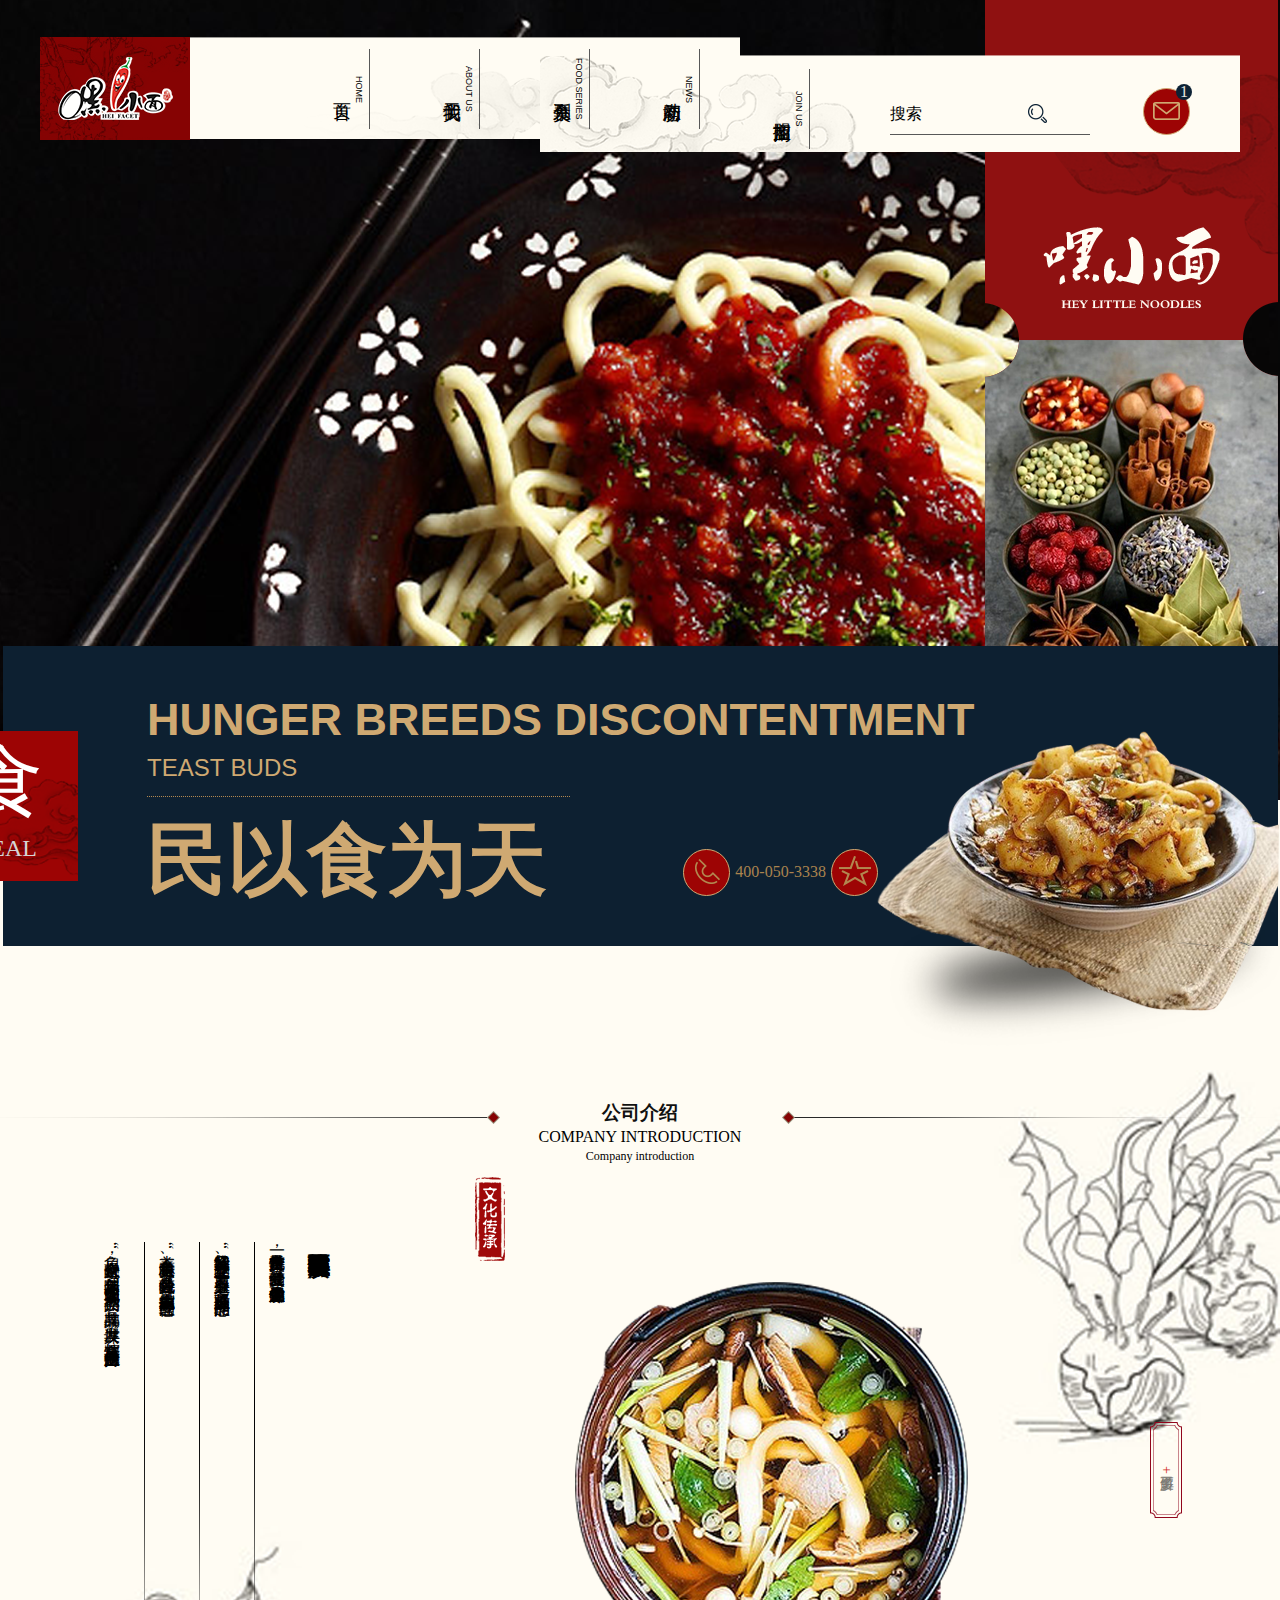
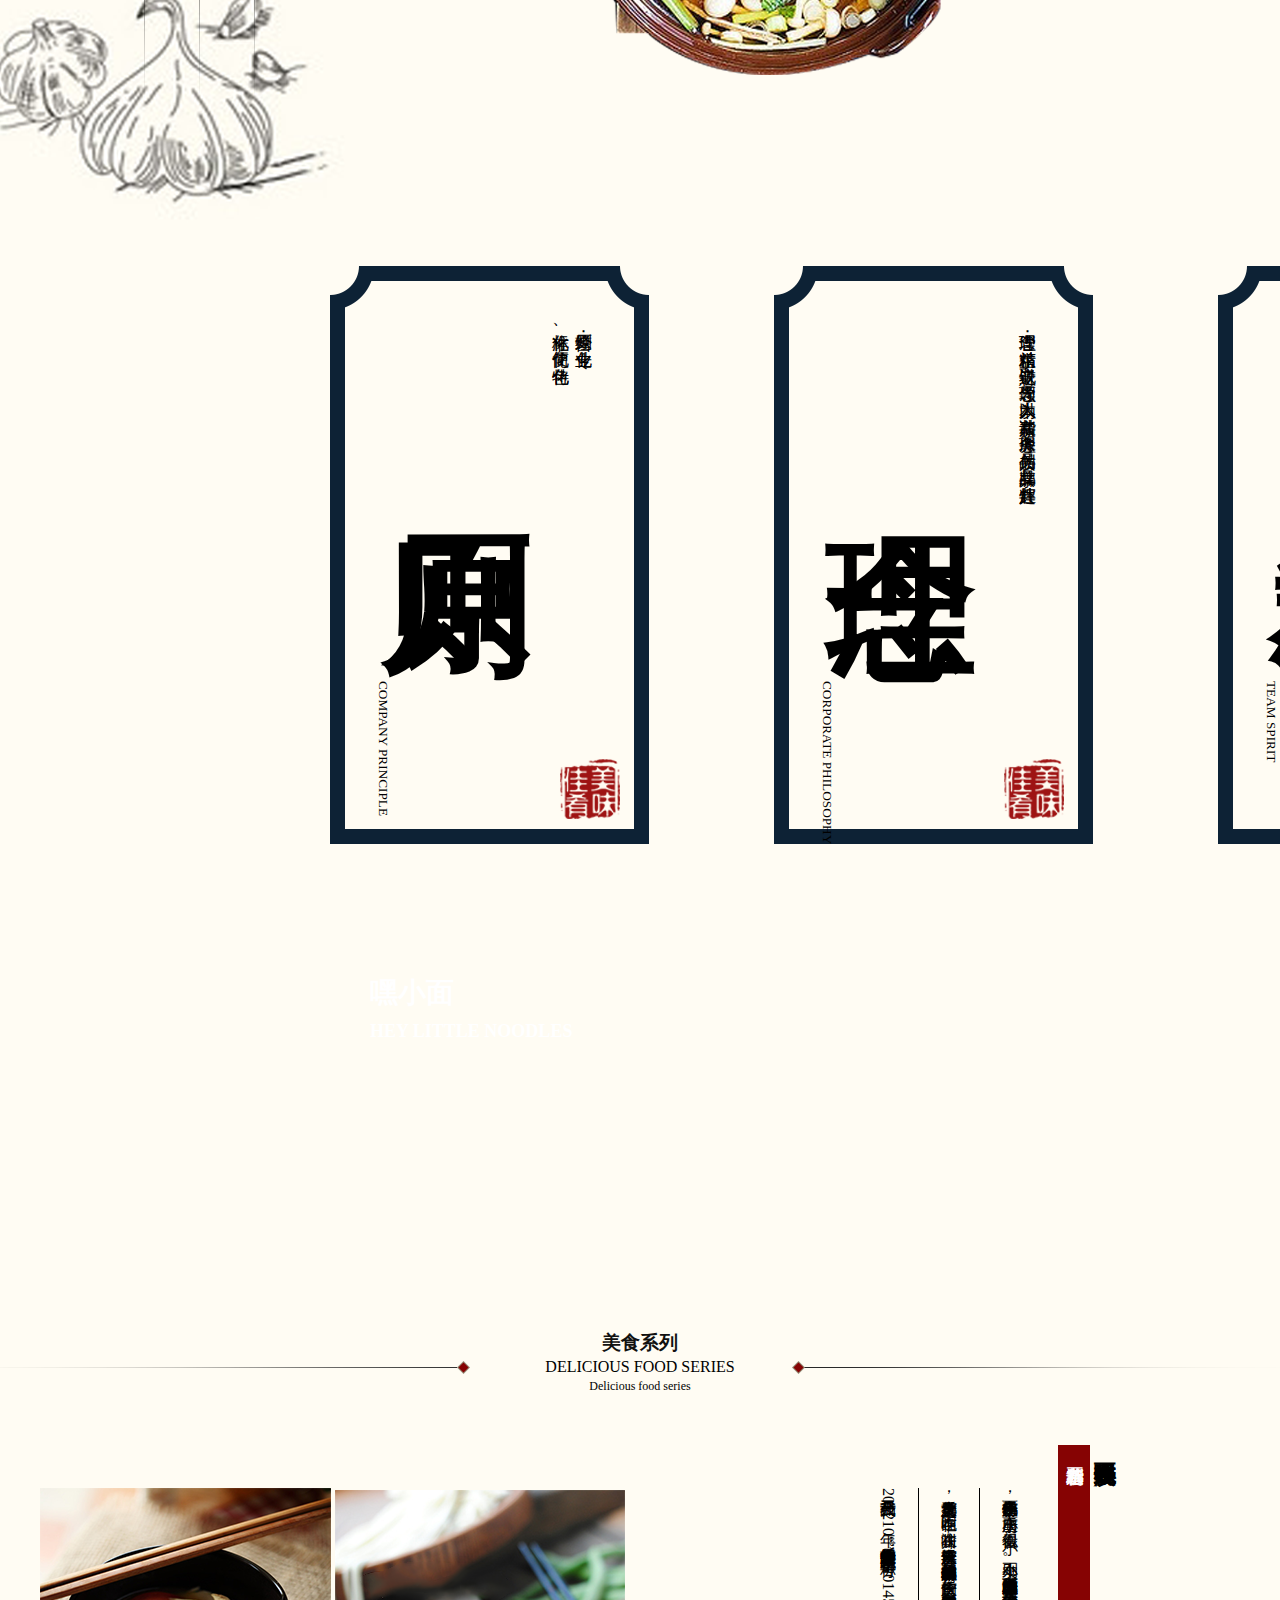
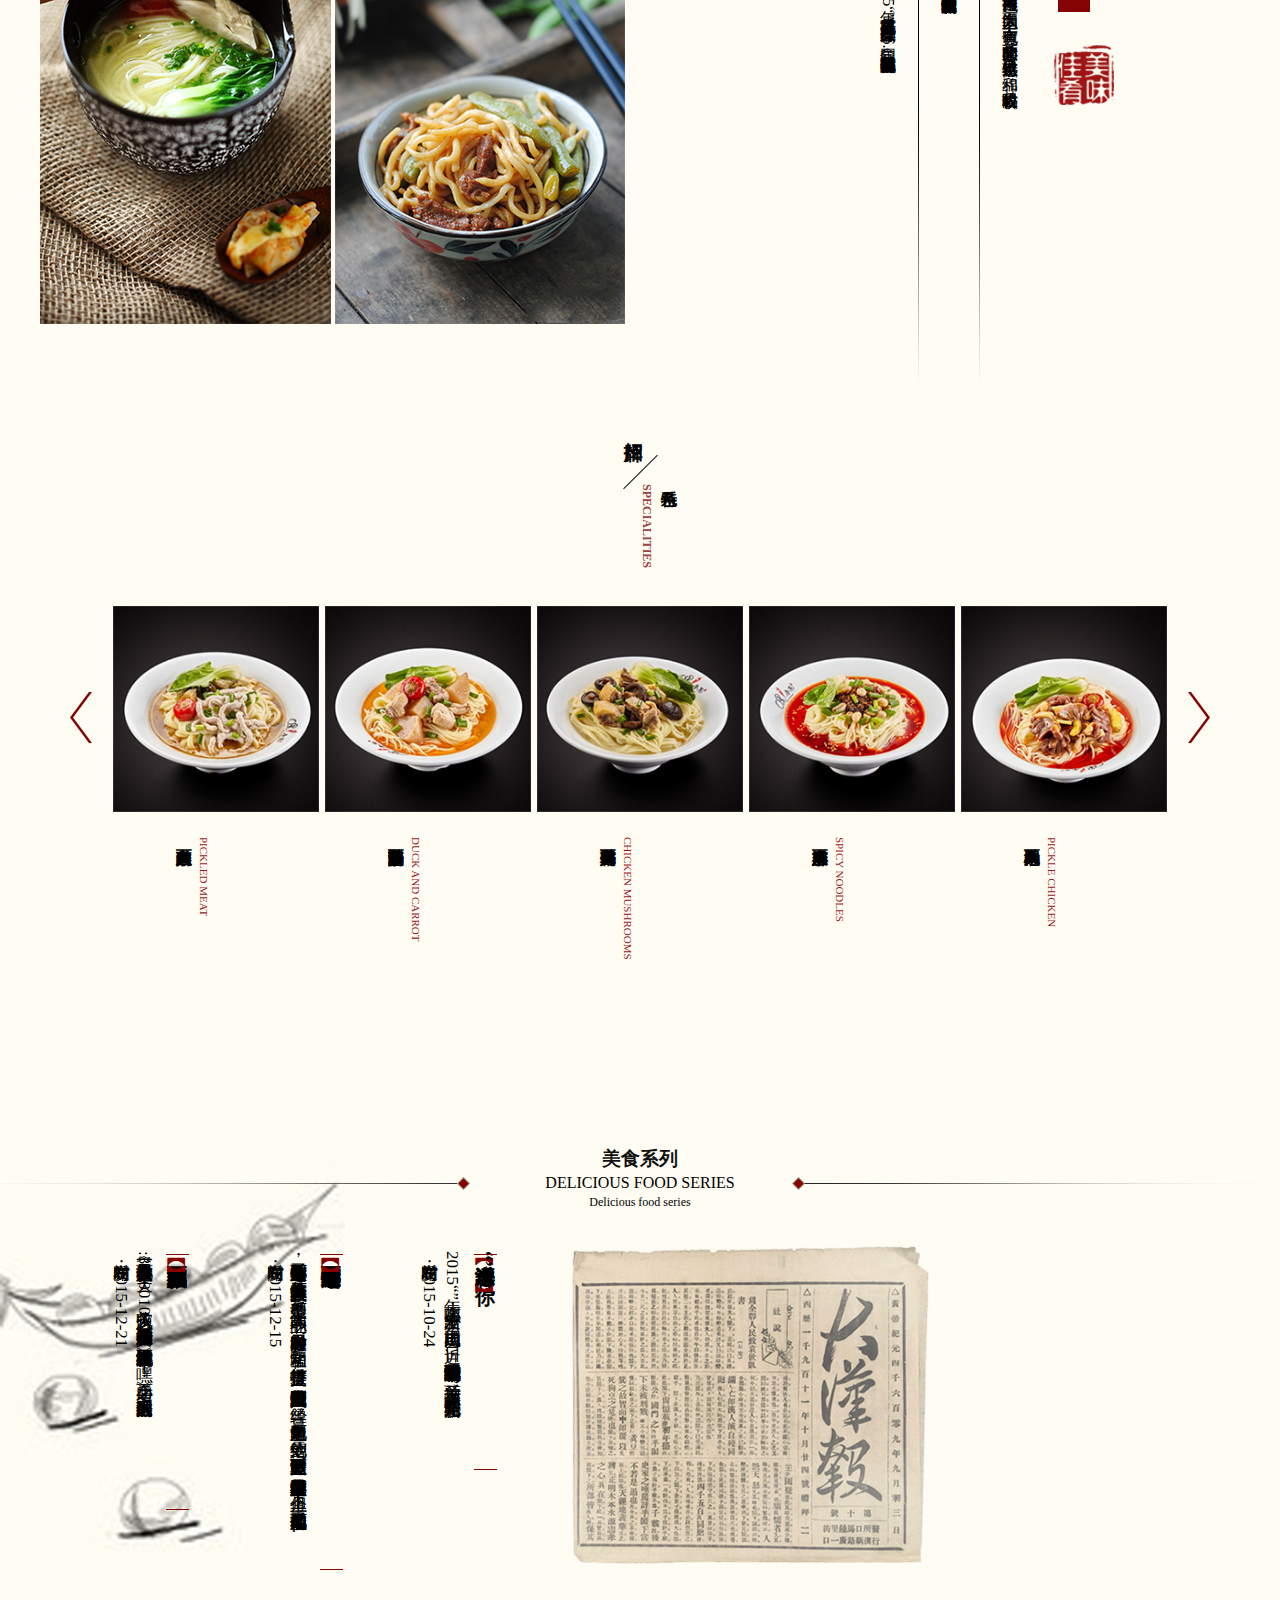
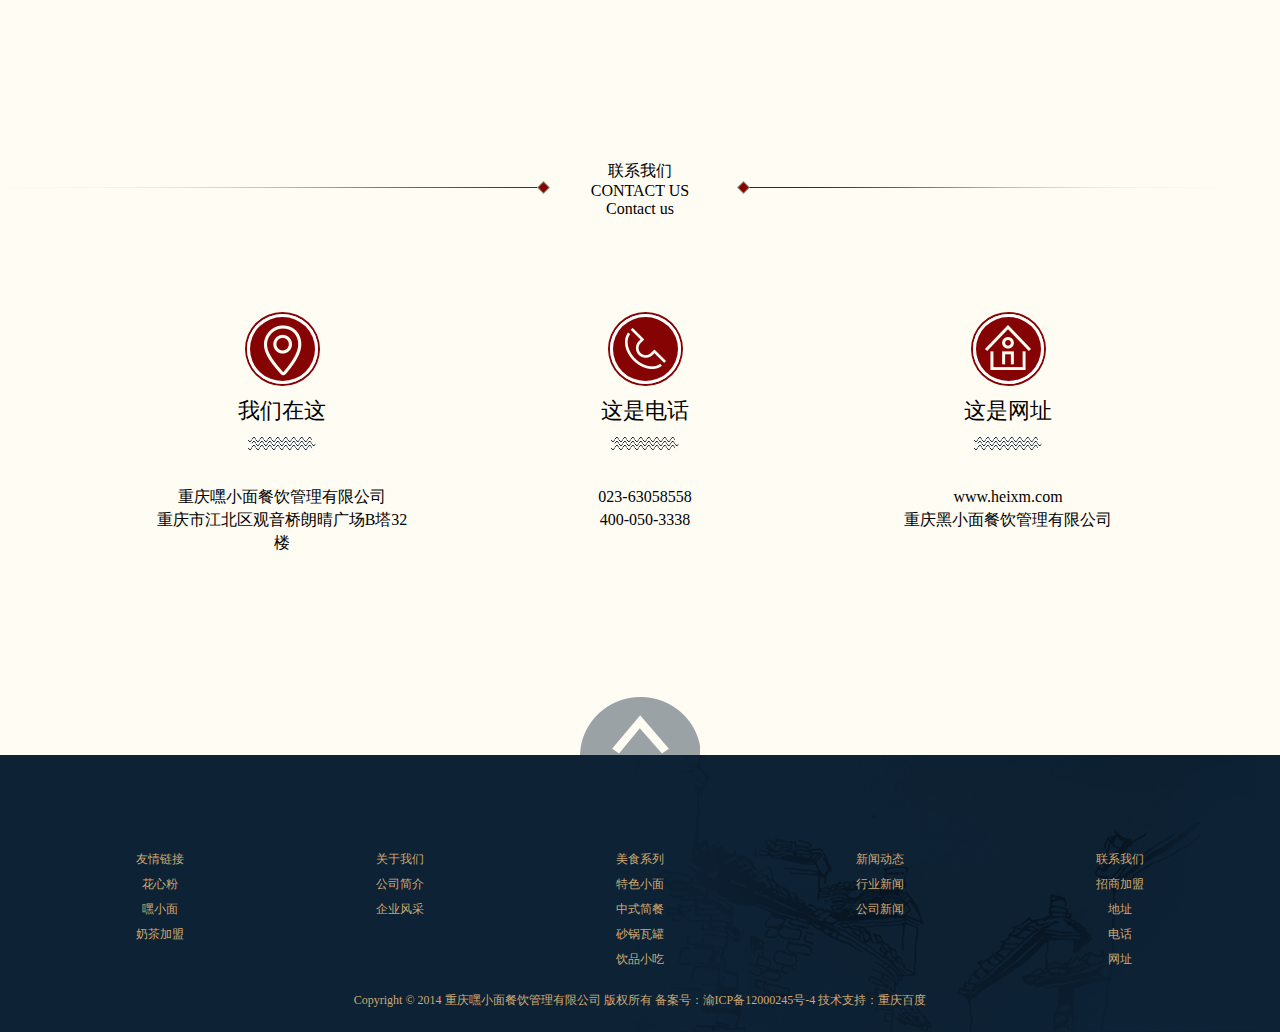
==== heinoodle/index.html @ 726e3682 "changes hei xiaomian" ====
<!DOCTYPE html>
<html lang="en">
<head>
    <meta charset="UTF-8">
    <title>index</title>
</head>
<link href="css/style.css" rel="stylesheet">
<link href="css/content.css" rel="stylesheet">
<script src="js/jquery-3.1.0.js"></script>
<script src="js/content.js"></script>
<body id="min">
<header id="head">
    <div class="LunBo">
        <ul class="lunbo-ul" id="lunbo-ul">
            <li class="CurrentPic"><img src="images/index.png"/></li>
            <li><img src="images/about9.png"></li>
            <li ><img src="images/food23.png"/></li>
            <li><img src="images/industryNew4.png"/></li>
            <li><img src="images/busProce1.png"/></li>

        </ul>

        <div class="bot">
            <div class="bot_c">
                <h2>Hunger breeds discontentment</h2>
                <p>teast buds</p>
            </div>
            <div class="bot_ioc">
                <h3>民以食为天</h3>
                <div class="tel">
                    <div class="tel_l"><img src="images/about7.png"/></div>
                    <p>400-050-3338</p>
                    <div class="tel_r"><img src="images/about8.png"/></div>
                </div>
            </div>
            <div class="bot_l">食<p>meal</p></div>
            <div class="bot_r"><img src="images/proDetail14.png"/></div>
        </div>
    </div>
    <div class="top inner">
        <div class="nav">
            <div class="logo"><a href="index.html"><img src="images/logo.png"/></a></div>
            <div class="left clear">
                <ul class="title_l writingLr">
                    <li class="home"><a href="index.html">首页<br/><span>home</span></a></li>
                    <li><a href="about.html">关于我们<br/><span>about us</span></a></li>
                    <li><a href="food.html">美食系列<br/><span>food series</span></a></li>
                    <li><a href="new.html">新闻动态<br/><span>news</span></a></li>
                    <li><a href="joinUs.html">招商加盟<br/><span>join us</span></a></li>
                </ul>
                <div>
                    <ul class="subnav subnav2">
                        <!--<li><a href="about_2.html">公司介绍</a></li>-->
                        <!--<li class="subnav-center"><a href="about_2.html">企业风采</a></li>-->
                        <!--<li><a href="about_2.html">荣誉资质</a></li>-->
                    </ul>
                    <ul class="subnav subnav2">
                        <li><a href="about.html">公司介绍</a></li>
                        <li class="subnav-center"><a href="about.html">企业风采</a></li>
                        <li><a href="about.html">荣誉资质</a></li>
                    </ul>
                    <ul class="subnav subnav3">
                        <li><a href="proDetail.html">特色小面</a></li>
                        <li class="subnav-center"><a href="proDetail.html">中式简餐</a></li>
                        <li class="subnav-center2"><a href="proDetail.html">砂锅瓦罐</a></li>
                        <li><a href="proDetail.html">饮品小吃</a></li>
                    </ul>
                    <ul class="subnav subnav4">
                        <li><a href="industryNew.html">行业新闻</a></li>
                    </ul>
                    <ul class="subnav subnav5">
                        <li><a href="budget.html">预算费用</a></li>
                        <li class="subnav-center"><a href="joinUs.html">招商合作</a></li>
                        <li><a href="busProce.html">招商流程</a></li>
                    </ul>
                </div>
            </div>
            <div class="right clear">
                <!--<div class="title_r writingLr">
                    招商加盟<br/><span>join us</span>
                </div>-->
                <div class="right_c">
                    <input type="text" value="搜索"/>
                    <img src="images/proDetail16.png"/>
                </div>
                <div class="right_r">
                    <img src="images/proDetail17.png"/>
                    <div class="right_z">1</div>
                </div>
            </div>
        </div>
        <div class="pic"></div>
    </div>

</header>
<div class="page1">
    <div class="top">
        <div class="title1">
            <div class="title1_l"><img src="images/proDetai6.png"/></div>
            <h3>公司介绍</h3>
            <p>Company introduction</p><span>Company introduction</span>
            <div class="title1_r"><img src="images/proDetail5.png"/></div>
        </div>
        <div class="icon clear">
            <div class="icon-l">
                <div class="title">
                    <h2 class="writingLr"></h2>
                </div>
                <ul class="content">
                    <li class="xin">是一家推广重庆特色美食，经营健康食品，倡导优质生活的专业餐饮企业。<i></i></li>
                    <li>我们始终坚持“品质是立业之本、服务是兴业之石、标准是强业之路”的产品理念<i></i></li>
                    <li>本着“味道是核心竞争力、特色经营是战斗力、成本控制是生命力”的经营理念<i></i></li>
                    <li>肩负“融合众家之长，创新川味之美”的企业使命,为实现“共创品质，共享品牌，共谋发展，共享辉煌”的企业愿景而拼搏</li>
                </ul>
                <h3 class="writingLr">重庆嘿小面餐饮管理有限公司</h3>
            </div>
            <div class="icon-c">
                <img src="images/index3.png"/>
            </div>
            <div class="icon-r">
                <a href="#" class="writingLr">了解更多<span>+</span></a>
            </div>
        </div>
        <ul class="yuan">
            <li>
                <p>经营原则：专业化、<br/>标准化、简便化、特色化</p>
                <h3>原则</h3>
                <h5>Company principle</h5>
                <img src="images/about11.png"/>
            </li>
            <li>
                <p>管理理念：精益求精，锐意进取。领导理念：以人为本，和谐共赢。服务理念：共创品质，共享品牌，共赴辉煌。</p>
                <h3>理念</h3>
                <h5>Corporate philosophy</h5>
                <img src="images/about11.png"/>
            </li>
            <li>
                <p>团队精神：团结协作，资源共享。</p>
                <h3>精神</h3>
                <h5>team spirit</h5>
                <img src="images/about11.png"/>
            </li>
        </ul>
    </div>
    <div class="bot">
        <div class="pic">
            <h3>嘿小面<br/><span>Hey little noodles</span></h3>
        </div>
    </div>
</div>
<div class="page2">
    <div class="wrap">
        <div class="top">
            <div class="title2">
                <div class="title2_l"><img src="images/proDetai6.png"/></div>
                <h3>美食系列</h3>
                <p>Delicious food series</p><span>Delicious food series</span>
                <div class="title2_r"><img src="images/proDetail5.png"/></div>
            </div>
        </div>
        <div class="ion">
            <div class="ion-l">
                <img src="images/index5.png"/>
            </div>
            <div class="ion-r">
                <img src="images/index6.png"/>
            </div>
            <ul class="ion-c">
                <li>重庆特色小面易操作，重庆小面，看似很“小”，实则不小。重庆小面的面的品种以用重庆本地产的“水面”为最佳,也可用挂面，以细面为主，也有宽面、韭菜叶大小的面，特点是口感柔软、绵和，较易吸附佐料...<i></i></li>
                <li>重庆意为美食之都，吃在中国，味在川渝。重庆饮食喜麻辣，以不拘一格的使用各种材料创作新菜见长，重庆的饮食，以霸道的口味和层出不穷的新品引领着全国饮食文化的流行时尚...<i></i></li>
                <li>我公司产品于2012年10月获得中华饮食行业协会授予的“中华名小吃”称号，2014年5月获得重庆电视台“重点推荐品牌”，同年6月获得中央电视台《影响力对话》栏目合作品牌...</li>
            </ul>
            <div class="ion-t writingLr">
                <div class="wu">
                    <p>精选五谷杂粮所制</p>
                </div>
                <h3>传统重庆嘿小面系</h3>
                <img src="images/about11.png"/>
            </div>
        </div>
        <div class="bot">
            <div class="bot-t">
                <h3 class="writingLr">招牌</h3>
                <i></i>
                <h4 class="writingLr"><span class="writingLr">specialities</span> <br/>特色系</h4>
            </div>
            <div class="bot-mixlistBox">
                <div class="main-page2-mixlist clear">
                    <div class="mixlistbox clear">
                        <ul>
                            <li>
                                <div class="img">
                                    <img src="images/about20.png">
                                </div>
                                <div class="txt">
                                    <h4>酸菜肉丝面</h4>
                                    <p class="uppercase">Pickled meat</p>
                                </div>
                            </li>
                            <li>
                                <div class="img">
                                    <img src="images/about18.png">
                                </div>
                                <div class="txt">
                                    <h4>酸萝卜老鸭汤面</h4>
                                    <p class="uppercase">duck and carrot</p>
                                </div>
                            </li>
                            <li>
                                <div class="img">
                                    <img src="images/about19.png">
                                </div>
                                <div class="txt">
                                    <h4>香菇炖鸡面</h4>
                                    <p class="uppercase">Chicken  mushrooms</p>
                                </div>
                            </li>
                            <li>
                                <div class="img">
                                    <img src="images/about17.png">
                                </div>
                                <div class="txt">
                                    <h4>重庆麻辣小面</h4>
                                    <p class="uppercase">Spicy noodles</p>
                                </div>
                            </li>
                            <li>
                                <div class="img">
                                    <img src="images/about16.png">
                                </div>
                                <div class="txt">
                                    <h4>泡椒鸡杂面</h4>
                                    <p class="uppercase">Pickle chicken</p>
                                </div>
                            </li>
                        </ul>
                    </div>
                    <div class="prebtn"></div>
                    <div class="nextbtn"></div>
                </div>
            </div>
        </div>
    </div>
</div>
<div class="page3">
    <!--美食系列-->
    <div class="wrap">
        <div class="top">
            <div class="title3">
                <div class="title3_l"><img src="images/proDetai6.png"/></div>
                <h3>美食系列</h3>
                <p>Delicious food series</p><span>Delicious food series</span>
                <div class="title3_r"><img src="images/proDetail5.png"/></div>
            </div>
        </div>
        <div class="bot clear">
            <ul class="bot-c writingLr">
                <li>
                    <h3 class="title-3"><strong>【</strong>在英国伦敦遇见重庆小面<strong>】</strong></h3>
                    <p>近日一条《小伙伦敦卖重庆小面:3天1500多碗收入10多万》的新闻迅速在重庆小面行业中传播开来，
                        让重庆小面在继央视纪录片《舌尖上中国》、《嘿！小面》之后，又再一次占据人们的眼球。<br/>
                        发布时间：2015-12-21</p>
                </li>
                <li>
                    <h3 class="title-1"><strong>【</strong>这年头连造型师都掌勺开面馆了<strong>】</strong></h3>
                    <p>这年头连造型师都掌勺开小面馆了，你还在等什么
                        在大多数人眼里，造型师是一个“高大上”的职业，天天参加各种时尚派对，常和明星、模特等打交道，
                        随便做个造型收入就是别人一个月的工资。曾经，向旭也是一名造型师，他给刘雯、黄丽玲等明星做过造型，
                        还是解放碑一家造型工作室的老板。但上个月，他却转型成了一名小面师傅，…<br/>
                        发布时间：2015-12-15</p>
                </li>
                <li>
                    <h3 class="title-2"><strong>【</strong>漂洋过海来“吃”你<strong>】</strong></h3>
                    <p>2015年“嘿小面”全新出发，成功走出国门。近日，现居澳大利亚的华侨任女士与重庆乐品餐饮管理有限公司正式签约，
                        这预示着“嘿小面”即将开启新纪元。<br/>
                        发布时间：2015-10-24</p>
                </li>
            </ul>
            <div class="bot-r">
                <img src="images/index2.png"/>
            </div>
        </div>
    </div>
    <!--联系我们-->
    <div class="contact-us clear">
        <div class="title">
            <div class="title-l"><img src="images/proDetai6.png"/></div>
            <div class="title-r"><img src="images/proDetail5.png"/></div>
            <div class="title-text">
                <p>联系我们</p>
                <p>CONTACT US</p>
                <p>Contact us</p>
            </div>
        </div>
        <!--联系我们-->
        <div class="contact-content contact-left">
            <div class="img-warp">
             <span class="img">
                <img src="images/about2.png">
            </span>
            </div>
            <p class="p-title">我们在这</p>
            <img src="images/about3.png">
            <p class="p-text">重庆嘿小面餐饮管理有限公司<br>
                重庆市江北区观音桥朗晴广场B塔32楼</p>
        </div>
        <div class="contact-content contact-mid">
            <div class="img-warp">
             <span class="img">
                <img src="images/about4.png">
            </span>
            </div>
            <p class="p-title">这是电话</p>
            <img src="images/about3.png">
            <p class="p-text">023-63058558<br>
                400-050-3338</p>
        </div>
        <div class="contact-content contact-right">
            <div class="img-warp">
             <span class="img">
                <img src="images/about5.png">
            </span>
            </div>
            <p class="p-title">这是网址</p>
            <img src="images/about3.png">
            <p class="p-text">www.heixm.com<br>
                重庆黑小面餐饮管理有限公司</p>
        </div>
    </div>
</div>

    <!--footer区-->
<div class="forTopbtn">
    <a href="#" class="goToTop"></a>
</div>
<footer class="footer">
    <div class="inner">
        <div class="trans clear">
            <ul>
                <li><a>友情链接</a></li>
                <li><a>花心粉</a></li>
                <li><a>嘿小面</a></li>
                <li><a>奶茶加盟</a></li>
            </ul>
            <ul>
                <li><a>关于我们</a></li>
                <li><a>公司简介</a></li>
                <li><a>企业风采</a></li>
            </ul>
            <ul>
                <li><a>美食系列</a></li>
                <li><a>特色小面</a></li>
                <li><a>中式简餐</a></li>
                <li><a>砂锅瓦罐</a></li>
                <li><a>饮品小吃</a></li>
            </ul>
            <ul>
                <li><a>新闻动态</a></li>
                <li><a>行业新闻</a></li>
                <li><a>公司新闻</a></li>
            </ul>
            <ul>
                <li><a>联系我们</a></li>
                <li><a>招商加盟</a></li>
                <li><a>地址</a></li>
                <li><a>电话</a></li>
                <li><a>网址</a></li>
            </ul>
        </div>
        <p class="adress">Copyright © 2014 重庆嘿小面餐饮管理有限公司 版权所有 备案号：渝ICP备12000245号-4 技术支持：重庆百度</p>
    </div>
</footer>
</body>
</html>
---- heinoodle/css/style.css ----
body,h1,h2,h3,h4,h5,h6,ul,ol,li,dl,dt,dd,input,p,textarea{margin: 0;padding: 0;}
ul,li{list-style: none;}
img,input,textarea{border: none;}
a{text-decoration: none;}
i{font-style: normal;}
td,th,table{border-collapse: collapse;border-spacing: 0}
body{background: #fffcf3;font-family: 楷体}
.clear:after{content: "200B";display: block;height: 0;font-size: 0; clear: both;}
.clear{*zoom: 1;}
/*头部区域*/

.writingLr{-webkit-writing-mode:vertical-lr;writing-mode:vertical-lr;}
#head .LunBo{
    position: relative;
    list-style-type: none;
}
#head .LunBo .lunbo-ul{
    width: 100%;
    height: 800px;
    background: #000;
}
#head .LunBo .lunbo-ul li{
    position: absolute;
    width: 100%;
    height: 800px;
    left: 0;
    top: 0;
    display: none;
    overflow: hidden;
}
#head .LunBo ul .CurrentPic{
    display: block;
}
#head{background: #000 url("../images/index.png");height:800px;background-size:cover;  position: relative;}
#head a{  color: #000; }
#head a:hover{color: #781414;}
#head div.inner{padding: 0}
#head .top .nav{background: url("../images/proDetail15.png") no-repeat 0 65px; padding:65px 0 15px;margin: 0 auto;width:1200px;height:100px;position: relative;z-index: 6;top:-828px;}
#head .top .nav .logo{ float: left; width: 150px; text-align: center; height: 100px; padding-top: 20px;}
#head .top .nav .left{ float: left; height: 100px; padding-left: 140px; /*width: 410px;*/ width: 500px;}
#head .top .nav .left .title_l{float: left; padding-top: 12px;}
#head .top .nav .left .title_l li{float: left;height:80px;width:auto;border-right:1px solid #585858;text-align: center;margin-right: 70px; font-size: 18px;}
#head .top .nav .left .title_l li:last-child{margin-top: 20px;}
#head .top .nav .subnav{ background-color: #fffcf3; padding: 15px 0; position: absolute;  display: none;}
#head .top .nav .subnav a{color: #000;}
#head .top .nav .subnav a:hover{color: #781414;}
#head .top .nav .subnav li{ float: left; width: 43px; line-height: 43px; text-align: center; -webkit-writing-mode:vertical-lr; }
#head .top .nav .subnav2{ bottom: -90px; left: 350px; }
#head .top .nav .subnav3{ bottom: -105px; left: 450px; }
#head .top .nav .subnav4{ bottom: -105px; left: 610px; }
#head .top .nav .subnav5{ bottom: -105px; left: 700px; }
#head .top .nav .subnav-center{ border-style:solid; border-width: 0 1px;border-color: #85827d;  }
#head .top .nav .subnav-center2{ border-right: 1px solid #85827d; }
#head .top .nav .left .title_l .home{color:#781414;}
#head .top .nav .left .title_l li:hover{color: #781414;}
#head .top .nav .left .title_l span{text-transform: uppercase;font-size: 9px;padding-right: 5px;display: block;  font-family:sans-serif;}
#head .top .nav .right{float: left; height: 100px;/*padding: 30px 0 0 50px; */  padding-top: 30px;  }
#head .top .nav .right .title_r{float: left;height:80px;width:37px; border-right:1px solid #585858;text-align: center;}
#head .top .nav .right .title_r:hover{color:#781414;}
#head .top .nav .right .title_r span{text-transform: uppercase;font-size: 12px;padding-right: 5px;display: block;}
#head .top .nav .right .right_c{ height: 75px; width: 190px; /*padding-bottom: 25px;*/ float: left;  position: relative; /* top: -53px; */top:27px;padding-left: 60px;}
#head .top .nav .right input {font-family: 楷体;font-size: 16px;/*margin-left: 115px;*/border: none;border-bottom: 1px solid #585858;background-color: transparent;height: 40px;line-height: 40px;}
#head .top .nav .right .right_c img{position:absolute; top: 10px; /*right: -84px;*/right: 33px;}
#head .top .nav .right .right_r{width: 45px;height:45px;border-radius: 50%;background: #9d0404; border: 1px solid #cfa972;  position: absolute;bottom:17px;right:50px;margin-left: 34px;  text-align: center;  line-height: 52px;}
#head .top .nav .right .right_r .right_z{width: 16px;height:16px;background: #0d2235;color:#e9e7e0; border-radius: 50%;text-align: center;line-height: 16px;position: absolute;bottom:34px;left:32px; }
#head .top .pic{background: url("../images/proDetail9.png") no-repeat; width: 293px;height:800px;position: absolute;top:0;left: 50%;  margin-left: 345px;}
#head .bot{background: #0d2031;width:1275px;height:300px;position: absolute;bottom:-146px; left: 50%;  margin-left: -637px;z-index: 5;}
#head .bot .bot_c{padding-top:54px;padding-left: 144px;  font-family:sans-serif;}
#head .bot .bot_c h2{height: 40px;line-height:40px;text-transform:uppercase;color:#cfa972;font-size:45px;}
#head .bot .bot_c p{height: 56px;line-height: 56px;color: #cfa972;text-transform:uppercase;width: 423px;border-bottom: 1px dotted #b28850;font-size: 24px;}
#head .bot .bot_ioc{padding-left: 144px;}
#head .bot .bot_ioc h3{height: 127px;line-height: 127px;color:#cfa972;font-size: 80px;}
#head .bot .bot_ioc .tel{position: absolute;bottom: 50px;right: 400px;}
#head .bot .bot_ioc .tel .tel_l{width:45px;height: 45px;border:1px solid #cfa972;border-radius: 50%;background: #9d0404;float: left;}
#head .bot .bot_ioc .tel .tel_l img{position: absolute;bottom: 12px;left: 12px;}
#head .bot .bot_ioc .tel p{color: #aa834e;float: left;height: 46px;line-height: 46px;margin: 0 5px;}
#head .bot .bot_ioc .tel .tel_r{float: left;width:45px;height: 45px;border:1px solid #cfa972;border-radius: 50%;background: #9d0404;  text-align: center;  line-height: 61px;}
/*#head .bot .bot_ioc .tel .tel_r img{position: absolute;bottom: 12px;left: 160px;}*/
#head .bot .bot_l{background: url("../images/proDetail11.png")no-repeat;width: 150px;height:150px; position: absolute;bottom: 65px;left: -75px;line-height: 100px;text-align: center;color: #fff;font-size: 80px;}
#head .bot .bot_l p{color: #d5d5d5;text-transform:uppercase;height:35px;line-height: 35px;font-size:24px;}
#head .bot .bot_r img{position:absolute;right:-6px;bottom: -100px;}

/*底部区域*/
.footer{
    background: url(../images/proDetail7.png);
    height:277px;
    color: #cfa972;
    position: relative;
    font-size: 12px;
    font-family: 宋体;
    z-index: 2;
}
.footer .inner .trans{
    padding-top:92px;
}
.footer .inner ul{
    float: left;  width: 20%;
    text-align: center;
    line-height: 25px;
}
.footer .inner ul li a{
    cursor: pointer;
    color: #cfa972;
}
.footer .inner .adress{
    text-align: center;
    height: 57px;
    line-height: 57px;
}
/*------------------------------到顶部按钮---------------------------------*/
.forTopbtn{
    position: relative;
    top: 62px;
    z-index: 1;
}
.goToTop{
    display: block;
    width: 120px;
    height: 120px;
    background: url("../images/about1.png") no-repeat;
    margin: 0 auto;
}
---- heinoodle/css/content.css ----
/*首页*/
/*公司介绍*/
#min {
    font-family: 楷体;
    background: url("../images/food1.png") no-repeat left 1500px,
    url("../images/food3.png") no-repeat right 1070px, #fffcf3;
}

#min .inner {
    width: 1200px;
    margin: 0 auto;
}

#min .page1 .top {
    height: 1124px;
    position: relative;
    margin-top: 100px;
}

#min .page1 .top .title1 {
    position: relative;
    width: 1200px;
    margin: 0 auto;
    padding-top: 200px;
    text-align: center
}

#min .page1 .top .title1 .title1_l {
    position: absolute;
    top: 210px;
    left: -120px;
}

#min .page1 .top .title1 h3 {
    height: 26px;
    line-height: 26px;
    color: #111110;
}

#min .page1 .top .title1 p {
    text-transform: uppercase;
    height: 21px;
    line-height: 21px;
    color: #000000;
}

#min .page1 .top .title1 span {
    height: 18px;
    line-height: 18px;
    color: #000000;
    font-size: 12px;
    display: block;
}

#min .page1 .top .title1 .title1_r {
    position: absolute;
    top: 210px;
    right: -210px;
}
/*============================*/
#min .page1 .icon {
    width: 1200px;
    margin: 0 auto;
    padding-top: 47px;
}
#min .page1 .icon .icon-l{
    float: left;
    width: 400px;
    padding-left: 40px;
}
#min .page1 .icon .icon-l .title {
    width: 90px;
    height: 110px;
    background: url("../images/index-chuancheng2.png") no-repeat;
    position: relative;
    left: 395px;
    top: -35px;
}
#min .page1 .top .icon .icon-l h3 {
    float: left;
    position: relative;
    left: 25px;
    top: -100px;
    font-size: 22px;
    padding-top: 15px;
}
#min .page1 .top .icon .icon-l .content {
    float: left;
    -webkit-writing-mode: vertical-rl;
    writing-mode: vertical-rl;
    position: relative;
    left: 20px;
    top: -100px;
}

#min .page1 .top .icon .icon-l .content li {
    margin-right: 20px;
    padding:20px 0 131px;
    line-height: 24px;
    box-sizing: border-box;
    height: 528px;
}

#min .page1 .top .icon .icon-l .content li i {
    background: url("../images/index7.png") no-repeat 0 -78px;
    height: 534px;
    width: 1px;
    display: block;
    padding-right: 10px;
}

#min .page1 .top .icon .icon-l .content .xin {
    margin-right: 10px;
}
#min .page1 .top .icon .icon-c{
    float: left;
    padding: 70px 95px 0;
}
#min .page1 .top .icon .icon-r {
    background: url("../images/about12.png") no-repeat;
    height: 96px;
    width: 32px;
    float: right;
    text-align: center;
    line-height: 32px;
    margin: 210px 58px 0;
    -webkit-writing-mode: vertical-rl;
    writing-mode: vertical-rl;
}

#min .page1 .top .icon .icon-r a {
    color: #7d7b76;
    font-size: 14px;
}

#min .page1 .top .icon .icon-r span {
    color: #d12826;
}
/*============================*/
.foodTitleMove{
    animation: foodTitleMove 2s;
}
@keyframes foodTitleMove {
    0%{transform:rotateY(0deg);}
    100%{transform:rotateY(360deg);}
}
#min .page1 .top .yuan {
    position: absolute;
    bottom: -450px;
    left: 100px;
    z-index: 3;
    padding-left: 230px;
    width: 1332px;
}

#min .page1 .top .yuan li {
    background: url("../images/about22.png") no-repeat;
    float: left;
    width: 320px;
    height: 608px;
    -webkit-writing-mode: vertical-rl;
    writing-mode: vertical-rl;
    margin-right: 124px;
    position: relative;
}

#min .page1 .top .yuan li p {
    position: absolute;
    top: 55px;
    right: 55px;
    height: 432px;
    font-size: 17px;
}

#min .page1 .top .yuan li h3 {
    position: absolute;
    top: 150px;
    right: 90px;
    font-size: 150px;
}

#min .page1 .top .yuan li h5 {
    position: absolute;
    top: 415px;
    left: 45px;
    text-transform: uppercase;
    font-weight: normal;
}

#min .page1 .top .yuan li img {
    position: absolute;
    bottom: 55px;
    right: 30px;
}

#min .page1 .bot .pic {
    height: 750px;
    background: url("../images/index4.png") no-repeat;
    background-attachment: fixed;
    position: relative;
}

#min .page1 .bot .pic h3 {
    color: #fff;
    position: absolute;
    top: 550px;
    left: 370px;
    font-size: 28px;
    text-transform: uppercase;
}

#min .page1 .bot .pic span {
    font-size: 18px;
}

/*美食系列*/
#min .page2 {
    background: #fffcf3;
    padding-top: 156px;
}

#min .page2 .wrap {
    margin: 0 auto;
    width: 1200px;
}

#min .page2 .wrap .top .title2 {
    text-align: center;
    position: relative;
}

#min .page2 .wrap .top .title2 .title2_l {
    position: absolute;
    top: 30px;
    left: -150px;
}

#min .page2 .wrap .top .title2 h3 {
    height: 26px;
    line-height: 26px;
    color: #111110;
}

#min .page2 .wrap .top .title2 p {
    text-transform: uppercase;
    height: 21px;
    line-height: 21px;
    color: #000000;
}

#min .page2 .wrap .top .title2 span {
    height: 18px;
    line-height: 18px;
    color: #000000;
    font-size: 12px;
    display: block;
}

#min .page2 .wrap .top .title2 .title2_r {
    position: absolute;
    top: 30px;
    right: -220px;
}

#min .page2 .wrap .ion {
    padding-top: 93px;
    height: 500px;
    position: relative;
}

#min .page2 .wrap .ion .ion-l {
    float: left;
}

#min .page2 .wrap .ion .ion-r {
    float: left;
    padding-top: 2px;
    padding-left: 4px;
}

#min .page2 .wrap .ion .ion-c {
    padding-right: 200px;
}

#min .page2 .wrap .ion .ion-c li {
    float: right;
    -webkit-writing-mode: vertical-rl;
    writing-mode: vertical-rl;
    margin-right: 18px;
    height: 534px;box-sizing: border-box;
    padding:0px 0 85px;
    word-break: break-all;
    line-height: 24px;
}

#min .page2 .wrap .ion .ion-c li i {
    background: url("../images/index7.png") no-repeat 0 -38px;
    height: 534px;

    width: 1px;
    display: block;
    padding-right: 18px;
}

#min .page2 .wrap .ion .ion-t {
    position: absolute;
    top: 50px;
    right: 120px;
}

#min .page2 .wrap .ion .ion-t .wu {
    background: #860303;
    width: 32px;
    height: 167px;
    color: #fff;
}

#min .page2 .wrap .ion .ion-t p {
    padding-left: 5px;
    font-size: 18px;
    padding-top: 8px;
}

#min .page2 .wrap .ion .ion-t h3 {
    font-size: 22px;
}

#min .page2 .wrap .ion .ion-t img {
    position: absolute;
    top: 200px;
    right: 6px;
}

#min .page2 .wrap .bot {
    padding-top: 60px;
    position: relative;
}

#min .page2 .wrap .bot .bot-t {
    padding-left: 50%;
    padding-bottom: 110px;
}

#min .page2 .wrap .bot .bot-t h3 {
    position: absolute;
    left: 580px;
    top: 40px;
}

#min .page2 .wrap .bot .bot-t h4 {
    position: absolute;
    left: 600px;
    top: 90px;
    height: 80px;
}

#min .page2 .wrap .bot .bot-t i {
    width: 1px;
    height: 48px;
    background: #141413;
    display: block;
    transform: rotate(45deg);
}

#min .page2 .wrap .bot .bot-t span {
    text-transform: uppercase;
    color: #994340;
    position: absolute;
    left: -1px;
    top: 6px;
    font-size: 12px;
    display: block;
}

/*================*/
#min .bot-mixlistBox{
    padding: 0 70px;
}
#min .main-page2-mixlist{
    position: relative;
}
#min .main-page2-mixlist .mixlistbox{
    position: relative;
    width: 100%;
    height: 380px;
    overflow: hidden;}
#min .main-page2-mixlist ul{
    position: absolute;
    left: 0px;
}
#min .main-page2-mixlist li{
    width: 206px;
    margin: 0 3px;
    float: left;
}
#min .main-page2-mixlist .img{
    width: 206px; height: 206px; overflow: hidden; margin-bottom: 25px;
    transition:all 0.5s;
}
#min .main-page2-mixlist img{
    display: block;
    width: 100%;
    transition:transform 1s;
}
#min .main-page2-mixlist .txt{
    -webkit-writing-mode:vertical-lr; text-align: left; padding-left: 60px;}
#min .main-page2-mixlist h4{
    transition:transform 1s;
}
#min .main-page2-mixlist p{ font-size: 11px; color: #9d1717; height:auto; }
#min .main-page2-mixlist img:hover{ transform: scale(1.1); }
#min .main-page2-mixlist .img:hover{
    margin-bottom: 20px;
}
#min .main-page2-mixlist .prebtn{
    width: 22px;
    height: 51px;
    background:url("../images/about14.png") no-repeat;
    position: absolute;
    left: -40px;
    top: 86px;
}
#min .main-page2-mixlist .nextbtn{
    width: 22px;
    height: 51px;
    background:url("../images/about15.png") no-repeat;
    position: absolute;
    right: -40px;
    top: 86px;
}

/*新闻动态*/
#min .page3 {
    background: #fffcf3;
    padding-top: 160px;
    position: relative;
    background: url("../images/food2.png") no-repeat left 100px;
}

#min .page3 .wrap {
    margin: 0 auto;
    width: 1200px;
}

#min .page3 .wrap .top .title3 {
    text-align: center;
    position: relative;
}

#min .page3 .wrap .top .title3 .title3_l {
    position: absolute;
    top: 30px;
    left: -150px;
}

#min .page3 .wrap .top .title3 h3 {
    height: 26px;
    line-height: 26px;
    color: #111110;
}

#min .page3 .wrap .top .title3 p {
    text-transform: uppercase;
    height: 21px;
    line-height: 21px;
    color: #000000;
}

#min .page3 .wrap .top .title3 span {
    height: 18px;
    line-height: 18px;
    color: #000000;
    font-size: 12px;
    display: block;
}

#min .page3 .wrap .top .title3 .title3_r {
    position: absolute;
    top: 30px;
    right: -220px;
}

#min .page3 .wrap .bot .bot-c {
    padding-top: 40px;
    padding-left: 70px;
    float: left;
}

#min .page3 .wrap .bot .bot-c li {
    margin-right: 50px;
    height: 360px;
    -webkit-writing-mode: vertical-rl;
    writing-mode: vertical-rl;
}

#min .page3 .wrap .bot .bot-c li h3 {
    width: 42px;
    padding-right: 16px;
    line-height: 42px;
    position: relative;
    font-size: 20px;
}

#min .page3 .wrap .bot .bot-c li .title-3::before {
    content: "";
    position: absolute;
    left: 10px;
    top: 3px;
    width: 23px;
    height: 1px;
    background-color: #860303;
}

#min .page3 .wrap .bot .bot-c li .title-3::after {
    content: "";
    position: absolute;
    left: 10px;
    top: 258px;
    width: 23px;
    height: 1px;
    background-color: #860303
}

#min .page3 .wrap .bot .bot-c li strong {
    color: #860303;
}

#min .page3 .wrap .bot .bot-c li .title-1::before {
    content: "";
    position: absolute;
    left: 10px;
    top: 3px;
    width: 23px;
    height: 1px;
    background-color: #860303;
}

#min .page3 .wrap .bot .bot-c li .title-1::after {
    content: "";
    position: absolute;
    left: 10px;
    top: 318px;
    width: 23px;
    height: 1px;
    background-color: #860303
}

#min .page3 .wrap .bot .bot-c li .title-2::after {
    content: "";
    position: absolute;
    left: 10px;
    top: 218px;
    width: 23px;
    height: 1px;
    background-color: #860303
}

#min .page3 .wrap .bot .bot-c li .title-2::before {
    content: "";
    position: absolute;
    left: 10px;
    top: 3px;
    width: 23px;
    height: 1px;
    background-color: #860303;
}

#min .page3 .wrap .bot .bot-c li p {
    font-size: 17px;
}

#min .page3 .wrap .bot .bot-r {
    padding-top: 35px;
    float: left;
}
/*联系我们*/
#min .contact-us {
    padding-top: 150px;
    margin: 0 auto;
    width: 1200px;
    height: 474px;
    position: relative;
}

#min .contact-us .title-r {
    position: absolute;
    top: 169px;
    right: -165px;
}

#min .contact-us .title-l {
    position: absolute;
    top: 169px;
    left: -70px;
}

#min .contact-us .title-text {
    margin-bottom: 94px;
    text-align: center
}

#min .contact-content {
    width: 264px;
    float: left;
    text-align: center;
    font-family: 楷体;
}

#min .contact-content .p-title {
    font-size: 22px;
    height: 50px;
    line-height: 50px;
}

#min .contact-content .p-text {
    font-size: 16px;
    line-height: 23px;
    margin-top: 30px;
}

#min .contact-content img {
    display: inline-block;
}

#min .contact-content .img-warp {
    border-radius: 50%;
    border: 2px solid #860303;
    width: 71px;
    display: inline-block;
}

#min .contact-content .img {
    background: #860303;
    width: 65px;
    height: 56px;
    padding-top: 8px;
    border-radius: 50%;
    display: inline-block;
    border: 3px solid #fff;
}

#min .contact-left {
    margin-left: 110px;
}

#min .contact-mid {
    margin: 0 99px;
}

#min .contact-mid .img {
    width: 65px;
    height: 53px;
    padding-top: 11px;
}

/*新闻动态样式*/
#industryNew .inner{width: 1200px;margin: 0 auto;padding: 0 70px;}
#industryNew{font-family:Arial,'楷体';background: url("../images/food1.png") left 1579px no-repeat, url("../images/food3.png") right 1065px no-repeat ,url("../images/food4.png") right 2265px no-repeat #fffcf3;}
#industryNew .content{width: 1200px;margin: 360px auto 0;}
#industryNew .title-l{background: url("../images/proDetai6.png");width: 580px;height: 13px;display: block;float: left;margin-left: -100px;}
#industryNew .title-r{background: url("../images/proDetail5.png");width: 580px;height: 13px;display: block;float: right;margin-right: -100px;}
#industryNew .title-text{text-align: center;position: relative;color: #262624;margin-bottom: 58px;}
#industryNew .title-text p:nth-child(1){width: 300px;position: absolute;top: -30px;left: 450px;font-size: 24px;font-weight: bold;}
#industryNew .title-text p:nth-child(2){font-size: 14px;font-weight: bold;}
#industryNew .title-text p:nth-child(3){font-size: 11px;font-weight: bold;}
#industryNew .cmpany-news-nav{width: 144px;float: right;text-align: center;position: relative;color: #262624;}
#industryNew .cmpany-news-title p:nth-child(1){font-size: 24px;font-weight: bold;}
#industryNew .cmpany-news-title p:nth-child(2){font-size: 14px;font-weight: bold;}
#industryNew .cmpany-news-title p:nth-child(3){font-size: 11px;font-weight: bold;}
#industryNew .cmpany-news-btn{width: 2px;background: #070707;height: 420px;position: relative;}
#industryNew .fa{width: 20px;height: 20px;background: #808080;transform: rotate(45deg);position: absolute;cursor: pointer;}
#industryNew .fa p{display: block;transform: rotate(-45deg);color: #fff;width: 20px;height: 20px;line-height: 20px;}
#industryNew .fa-no{background: #860303;width: 15px;height: 15px;top: 0;left: -6px;}
#industryNew .fa-1{top: 69px;left: -9px;}
#industryNew .fa-2{top: 157px;left: -9px;}
#industryNew .fa-3{top: 245px;left: -9px;}
#industryNew .fa-4{top: 333px;left: -9px;}
#industryNew .fa-bg{width: 25px;height: 25px;background: #860303;left: -11px;}
#industryNew .fa-bg p{width: 25px;height: 25px;line-height: 25px;}
#industryNew .cmpany-news-btn{position: absolute;  top: 0;right: 0;}
#industryNew .titleHasLine{font-size: 22px;-webkit-writing-mode: vertical-rl;}
#industryNew .cmpany-content{float: right;width: 287px;display: none;}
#industryNew .cmpany-content:nth-child(2){margin: 0 10px;}
#industryNew .cmpany-news{margin-bottom: 128px;height: 350px;}
#industryNew .cmpany-news-text{overflow: hidden;height: 350px;padding-right: 150px;}
#industryNew .cmpany-content p{-webkit-writing-mode: vertical-rl;float: right;line-height: 30px;height: 350px; word-spacing:8px; letter-spacing: 1px;}
#industryNew h2.titleHasLine{width: 42px;padding-right: 16px;line-height: 42px;position: relative;  float: right; font-size: 18px; }
#industryNew h2.titleHasLine::before{content: ""; position: absolute; left: 10px; top: 4px; width: 23px; height: 1px;  background-color: #860303;  }
#industryNew h2.titleHasLine::after{content: "";position: absolute;left: 10px;bottom: 3px;width: 23px;height: 1px;background-color: #860303;  }
#industryNew strong{color: #860303;}
#industryNew .contact-us{margin-bottom: 150px;}
#industryNew .contact-us .title-text{margin-bottom: 94px;}
#industryNew .contact-content{width: 264px;float: left;text-align: center;}
#industryNew .contact-content .p-title{font-size: 22px;height: 50px;line-height: 50px;}
#industryNew .contact-content .p-text{font-size: 16px;line-height: 23px;margin-top: 30px;}
#industryNew .contact-content img{display: inline-block;}
#industryNew .contact-content .img-warp{border-radius: 50%;border: 2px solid #860303;width: 71px;display: inline-block;}
#industryNew .contact-content .img{background: #860303;width: 65px;height: 56px;padding-top: 8px;border-radius: 50%;display: inline-block;border: 3px solid #fff;}
#industryNew .contact-left{margin-left: 110px;}
#industryNew .contact-mid{margin: 0 99px;}
#industryNew .contact-mid .img{width: 65px;height: 53px;padding-top: 11px;}
/*行业新闻样式*/
#new .top .pic{background: url("../images/industryNew3.png") no-repeat;}
#new{font-family:Arial,'楷体';background: url("../images/food1.png") left 1579px no-repeat, url("../images/food3.png") right 1065px no-repeat ,url("../images/food4.png") right 2165px no-repeat #fffcf3;}
#new .content{width: 1200px;margin: 360px auto 0;}
#new .title-l{background: url("../images/proDetai6.png");width: 580px;height: 13px;display: block;float: left;margin-left: -100px;}
#new .title-r{background: url("../images/proDetail5.png");width: 580px;height: 13px;display: block;float: right;margin-right: -100px;}
#new .title-text{text-align: center;position: relative;color: #262624;margin-bottom: 58px;}
#new .title-text p:nth-child(1){width: 300px;position: absolute;top: -30px;left: 450px;font-size: 24px;font-weight: bold;}
#new .title-text p:nth-child(2){font-size: 14px;font-weight: bold;}
#new .title-text p:nth-child(3){font-size: 11px;font-weight: bold;}
#new .new-title p:nth-child(1){text-align: center;font-size: 22px;font-weight: bold;}
#new .new-title p:nth-child(2){height: 48px;line-height: 48px;font-size: 14px;text-align: center;font-weight: bold;}
#new .new-title p:nth-child(2) span{margin-left: 61px;}
#new .new-content-text{background: url("../images/industryNew1.png");padding: 14px 0 44px 0;margin-bottom: 85px;}
#new .new-content-text img{float: left;padding:20px 0 0 60px; }
#new .text-p1{padding: 0 100px 0 70px;}
#new .text-p{width: 272px;float: left;font-size: 16px;line-height: 30px;}
#new .text-p span{display: block;}
#new .text-p .text-span1{margin-bottom: 30px;}
#new .text-p .text-span2{margin-bottom: 30px;}
#new .text-p .text-span3{margin-bottom: 50px;}
#new .contact-us{margin-bottom: 150px;}
#new .contact-us .title-text{margin-bottom: 94px;}
#new .contact-content{width: 264px;float: left;text-align: center;}
#new .contact-content .p-title{font-size: 22px;height: 50px;line-height: 50px;}
#new .contact-content .p-text{font-size: 16px;line-height: 23px;margin-top: 30px;}
#new .contact-content img{display: inline-block;}
#new .contact-content .img-warp{border-radius: 50%;border: 2px solid #860303;width: 71px;display: inline-block;}
#new .contact-content .img{background: #860303;width: 65px;height: 56px;padding-top: 8px;border-radius: 50%;display: inline-block;border: 3px solid #fff;}
#new .contact-left{margin-left: 110px;}
#new .contact-mid{margin: 0 99px;}
#new .contact-mid .img{width: 65px;height: 53px;padding-top: 11px;}
/*招商合作样式*/
#joinUs .new-content-text p:hover{transform: scale(1.1)}
#joinUs .new-content-text p{transition: all 1s;}
#joinUs .top .pic{background: url("../images/busProce2.png") no-repeat;}
#joinUs{font-family:Arial,'楷体';background: url("../images/food1.png") left 1579px no-repeat, url("../images/food3.png") right 1065px no-repeat #fffcf3;}
#joinUs .content{width: 1200px;margin: 360px auto 0;}
#joinUs .title-l{background: url("../images/proDetai6.png");width: 580px;height: 13px;display: block;float: left;margin-left: -100px;}
#joinUs .title-r{background: url("../images/proDetail5.png");width: 580px;height: 13px;display: block;float: right;margin-right: -100px;}
#joinUs .title-text{text-align: center;position: relative;color: #262624;margin-bottom: 100px;}
#joinUs .title-text p:nth-child(1){width: 300px;position: absolute;top: -30px;left: 450px;font-size: 24px;font-weight: bold;}
#joinUs .title-text p:nth-child(2){font-size: 14px;font-weight: bold;}
#joinUs .title-text p:nth-child(3){font-size: 11px;font-weight: bold;}
#joinUs .new-title p:nth-child(1){text-align: center;font-size: 22px;font-weight: bold;}
#joinUs .new-title p:nth-child(2){height: 48px;line-height: 48px;font-size: 14px;text-align: center;font-weight: bold;}
#joinUs .new-title p:nth-child(2) span{margin-left: 61px;}
#joinUs .new-content{margin-bottom: 140px;}
#joinUs .new-content img{float: left;transition: all 1s;}
#joinUs .new-content img:hover{transform: scale(1.1)}
#joinUs .new-content img:nth-child(3){margin: 0 90px;}
#joinUs .new-content-text{float: left;width: 188px;margin-right: 33px;}
#joinUs .new-content-text p{-webkit-writing-mode: vertical-rl;float: right;width: 47px;line-height: 47px;color: #000;background: url("../images/index7.png") no-repeat right bottom;font-size: 16px;height: 330px;word-spacing:8px; letter-spacing: 1px;}
#joinUs .new-content-img{width: 523px;float: left;}
#joinUs .new-content-img img{display: block;padding-bottom: 59px;}
#joinUs .new-content-img p{word-spacing:8px; letter-spacing: 1px;-webkit-writing-mode: vertical-rl;color: #000;height: 392px; display: block;line-height: 28px;}
#joinUs .new-content-img span{background: #808080;color: #fff;font-weight: bold;padding: 6px 2px}
#joinUs .new-content-text2{width: 562px;float: right;}
#joinUs .new-content-text2 p{-webkit-writing-mode: vertical-rl;height: 725px;float: right;line-height: 28px;color: #000;word-spacing:8px; letter-spacing: 1px;}
#joinUs .new-content-text2 p:nth-child(1){margin-left: 30px;}
#joinUs .new-content-text2 p:nth-child(1) span{background: #860303;color: #fff;padding: 8px 1px;font-size: 18px;margin-bottom: 6px;font-weight: bold;}
#joinUs .new-content-text2 p:nth-child(2) span{font-weight: bold;color: #000;font-family: 楷体}
#joinUs .contact-us{margin-bottom: 150px;}
#joinUs .contact-us .title-text{margin-bottom: 94px;}
#joinUs .contact-content{width: 264px;float: left;text-align: center;}
#joinUs .contact-content .p-title{font-size: 22px;height: 50px;line-height: 50px;}
#joinUs .contact-content .p-text{font-size: 16px;line-height: 23px;margin-top: 30px;}
#joinUs .contact-content img{display: inline-block;}
#joinUs .contact-content .img-warp{border-radius: 50%;border: 2px solid #860303;width: 71px;display: inline-block;}
#joinUs .contact-content .img{background: #860303;width: 65px;height: 56px;padding-top: 8px;border-radius: 50%;display: inline-block;border: 3px solid #fff;}
#joinUs .contact-left{margin-left: 110px;}
#joinUs .contact-mid{margin: 0 99px;}
#joinUs .contact-mid .img{width: 65px;height: 53px;padding-top: 11px;}
/*预算费用样式*/
#budget{font-family: 楷体;}
#budget .main{height: 1406px;margin: 0 auto;background:url("../images/budget01.jpg") no-repeat right center, url("../images/suan.jpg") no-repeat left 900px #fffcf3; }
#budget .main .inner{width: 1200px;height: 1118px;margin: 0 auto;padding-top: 288px;font-family: 楷体}
#budget .main .inner a{cursor: pointer;}
#budget .main .inner ul{float: left;margin-right: 24px;margin-left: 50px;}
#budget .main .inner li{word-wrap:break-word;margin-top: 6px;width:33px;line-height: 18px; background: url("../images/about12-2.png");height: 118px;font-size: 18px;text-align: center;}
#budget .main .inner a:nth-child(3) li p{padding-top: 5px;}
#budget .main .inner li p{padding-top: 20px;}
#budget .main .inner li:nth-child(3) p{padding-top: 5px;height: 118px;display: block;}
#budget .main .inner table{float: left;}
#budget .main .inner tr:first-child{border-top: 3px solid #9e1313}
#budget .main .inner tr:nth-child(4){height: 503px}
#budget .main .inner tr th:first-child{width: 121px;border-left: none;}
#budget .main .inner tr td:first-child{width: 121px;border-left: none;}
#budget .main .inner tr th:last-child{border-right: none;}
#budget .main .inner tr td:last-child{border-right: none;}
#budget .main .inner th{font-size: 18px;border: 1px solid #9e1313;height: 49px;line-height: 49px;text-align: center;}
#budget .main .inner td{border: 1px solid #9e1313;height: 49px;width: 205px;text-align: center;font-size: 14px}
#budget .main .inner .remarks{float: left;word-wrap:break-word;width: 15px;margin-top: -8px;padding-right: 22px; font-size: 22px}
#budget .main .inner b{color: #8e1413}
#budget .main .inner .text{margin-left: 60px;float: left}
#budget .main .inner span{word-wrap:break-word;font-size:16px;color: #333231;width: 15px;float: left; padding-left: 14px;line-height: 20px}
/*产品详情*/
#proDetail  .inner{width: 1200px;margin: 0 auto;}
#proDetail .main{height: 1406px;margin: 0 auto;background: url("../images/proDetail02.jpg") no-repeat right center,url("../images/proDetail00.jpg") no-repeat left 200px,url("../images/proDetail01.jpg") no-repeat left 1050px #fffcf3;font-family: 楷体;}
#proDetail .main .inner{width: 1200px;height: 1406px;margin: 0 auto;padding-top: 100px}
#proDetail .main .inner .top{width: 1200px;height: 1010px;}
#proDetail .main .inner .top .left{width: 600px;float: left}
#proDetail .main .inner .top .left img{margin: 376px 0 0 78px;}
#proDetail .main .inner .top .right{width: 600px;float: left;}
#proDetail .main .inner .top .right .title{font-family: 楷体;font-size:23px;float: right;margin: 173px 80px 0 0;padding: 0 8px;background-image: url("../images/proDetail2.png");height: 164px;width: 40px;text-align: center;color: #fff;line-height: 24px;}
#proDetail .main .inner .top .right span{padding-top: 24px;display: block;}
#proDetail .main .inner .top .right .desc{width: 342px;margin: 240px 0 0 93px;}
#proDetail .main .inner .top .right p{font-family: 楷体;color: #333231;width:338px;height: 516px;line-height: 24px;font-size: 16px;-webkit-writing-mode: vertical-rl;word-spacing:8px; letter-spacing: 1px;}
#proDetail .main .inner .bottom{height: 396px;width: 1200px}
#proDetail .main .inner .bottom .list{margin-left: 186px;margin-top:-20px;position: relative}
#proDetail .main .inner .bottom .list .left_btn{position: absolute;left:-40px;top:22px;cursor: pointer}
#proDetail .main .inner .bottom ul{height: 110px;}
#proDetail .main .inner .bottom ul li{word-wrap:break-word;font-size:20px;letter-spacing:1px;font-family: 楷体;color: #000;float: left;padding-left: 37px;width: 20px;line-height: 20px}
#proDetail .main .inner .bottom ul .ac{word-wrap:break-word;font-size:20px;letter-spacing:1px;font-family: 楷体;color: #cc5f4f;float: left;padding-left: 37px;width: 20px;line-height: 20px}
#proDetail .main .inner .bottom .list .right_btn{position: absolute;right:198px;top:22px;cursor: pointer}
#proDetail .main-warp{display: none;}
/*招商流程样式*/
#busProce{font-family: 楷体;}
#busProce .inner{width: 1200px;margin: 0 auto;}
#busProce #head .pic{background-image: url("../images/busProce2.png");  }
#busProce .main{ padding-top:280px; background:url("../images/food3.png") no-repeat right 220px, url("../images/food1.png") no-repeat left 950px, url("../images/food4.png") no-repeat right 1570px; }
#busProce .main-l{ float: left; box-sizing: border-box; padding-left: 105px; width: 940px; }
#busProce .main-r{ float: right; box-sizing: border-box; width: 260px; text-align: center; }
#busProce .main-left-page1{ -webkit-writing-mode:vertical-rl; margin-bottom: 130px; height: 330px; }
#busProce .main-left-page1 .pic{ width: 650px; height: 300px; overflow: hidden; }
#busProce .main-left-page1 .txt,#busProce .main-left-page2 .txt{ line-height: 30px; padding-left: 33px; position: relative; }
#busProce h2.titleHasLine{/*红标题样式*/ width: 42px; padding-right: 16px; line-height: 42px; position: relative; }
#busProce  h2.titleHasLine::before{/*红标题样式*/ content: ""; position: absolute; left: 10px; top: 9px; width: 23px; height: 1px; background-color: #860303; }
#busProce h2.titleHasLine::after{/*红标题样式*/ content: ""; position: absolute; left: 10px; top: 134px; width: 23px; height: 1px; background-color: #860303; }
#busProce strong{/*红标题样式*/ color: #860303; }
#busProce .main-left-page1 .seal{/*印章样式*/ position: absolute; bottom: 45px; right: 0; display: block; width: 55px; height: 60px; background:url("../images/busProce7.png") no-repeat; }
#busProce .main-left-page2{ -webkit-writing-mode:vertical-rl; height: 390px; position: relative; margin-bottom: 35px; }
#busProce .main-left-page2 .pic{ width: 365px; height: 300px; overflow: hidden; padding-left: 35px; }
#busProce .main-left-page2 .seal{/*印章样式*/ position: absolute; bottom: 145px; left: 258px; display: block; width: 30px; height: 84px; background:url("../images/proDetail18.png") no-repeat; }
#busProce .main-left-page2 p{ margin-right: 10px; }
#busProce .main-left-page3{ height: 1044px; position: relative; }
#busProce .main-left-page3 .mixbox{ float: right; width: 124px; height: 650px; margin: 0 36px;  padding-top:268px; }
#busProce .main-left-page3 .pic{ width: 100%; height: 224px; overflow: hidden; margin-bottom: 30px; }
#busProce .main-left-page3 .txt{ width: 100%; height: 380px; line-height: 30px; -webkit-writing-mode:vertical-rl; word-wrap: break-word; }
#busProce .main-r h2{ font-size: 24px; height: 24px; line-height: 24px; }
#busProce .main-right-list{ padding-top: 10px; text-align: center; }
#busProce .main-right-list li{ width: 15px; height: 15px; margin:0 auto 50px; background-color: #808080; border: 1px solid #cac4b4; transform: rotate(45deg); position: relative; z-index: 2; }
#busProce .main-right-list span{ display: block; width: 100%; height: 100%; line-height: 15px; text-align: center; color: #fff; font-size: 12px; transform: rotate(-45deg); }
#busProce .main-right-list span::after{ content: ""; position: absolute; left: 50%; top: 18px; width: 1px; height: 45px; background-color: #282828; z-index: 1; }
#busProce .main-right-list .action{ background-color: #860303; width: 20px; height: 20px;}
#busProce .main-right-list .action span{line-height: 20px;}
#busProce .main-right-list .action span::after{ top: 22px; }
#busProce .main-right-list li:first-child{ background-color: #860303; width: 10px; height: 10px; }
#busProce .main-right-list li:first-child span::after{ top: 10px; height: 50px; }
#busProce .main-right-list li:last-child span::after{ height: 150px; }
/*美食系列样式*/
/*大写字母标题*/
.uppercase{
    text-transform: uppercase;
    height: 20px;
    line-height: 20px;
    font-size: 14px;
}
/*首字母大写标题*/
.capitalize{
    text-transform: capitalize;
    font-size: 11px;
    position: relative;
    height: 16px;
    line-height: 16px;
}
/*!*首字母大写标题横线*!
.capitalize::before{
    content: "";
    position: absolute;
    left: 50%;
    margin-left: -15px;
    top: 0px;
    background-color: #282828;
    height: 1px;
    width: 30px;
}*/
#food{font-family: 楷体;}
#food .inner{width: 1200px;margin: 0 auto;padding: 0 70px;box-sizing: border-box}
#food  #head .pic{
    background-image: url("../images/food25.png");
}
#food .main-page1{
    height: 413px;
    padding:290px 0 50px;
    background: url("../images/food1.png") no-repeat left bottom,
    url("../images/food3.png") no-repeat right 130px;
    -webkit-transform-style: preserve-3d;
    transform-style: preserve-3d;
    perspective: 800px;
}
#food .main-page1 li{
    width: 152px;
    height: 413px;
    float: left;
    background: url("../images/food5.png") no-repeat center bottom;
    margin: 0 52px;
    color: #0d2235;
    position: relative;
    /*transform-origin: bottom;*/
    transform:rotateY(0deg);
    transition:transform 1s;
    cursor: pointer;
}
/*.foodTitleMove{
    animation: foodTitleMove 2s;
}
@keyframes foodTitleMove {
    0%{transform:rotateY(0deg);}
    100%{transform:rotateY(360deg);}
}*/
#food .main-page1 li>h2{
    width: 86px;
    height: 86px;
    line-height: 86px;
    font-size: 45px;
    border:6px solid #0d2235;
    color: #9d1717;
    background-color: #fffcf3;
    text-align: center;
    border-radius: 50%;
    position: absolute;
    top: -23px;
    left: 27px;
}
#food .main-page1 .txt{
    -webkit-writing-mode:vertical-rl;
    height: 240px;
    width: 106px;
    position: absolute;
    top: 120px;
    left: 4px;
    text-align: right;
}
#food .main-page1 .txt h2{
    width: 80px;
    font-size: 45px;
    letter-spacing: 15px;
    line-height: 80px;
    text-align: left;
}
#food .main-page1 .txt p{
    padding-bottom:10px;
    text-transform: uppercase;
}
#food .main-page2{
    background-color: #f1ecde;
    height: 653px;
    text-align: center;
    box-sizing: border-box;
}
#food .main-page2-title{ margin-bottom: 54px; padding-top: 40px; }
#food .main-page2-title h3{ font-size: 24px; }
#food .main-page2-title .uppercase{ position: relative; }
#food .main-page2-title .uppercase::before{ content: ""; position: absolute; top: 4px; left: -170px; width: 580px; height: 13px; background: url("../images/proDetai6.png"); }
#food .main-page2-title .uppercase::after{ content: ""; position: absolute; top: 4px; right: -170px; width: 580px; height: 13px; background: url("../images/proDetail5.png"); }

#food .main-page2-mixlist{ position: relative;}
#food .main-page2-mixlist .mixlistbox{
    position: relative;
    width: 100%;
    height: 380px;
    overflow: hidden;}
#food .main-page2-mixlist ul{
    position: absolute;
   left: -1060px; /*往前移动5图：-212*5*/
}
#food .main-page2-mixlist li{
    width: 206px;
    margin: 0 3px;
    float: left;
}
#food .main-page2-mixlist .img{
    width: 206px; height: 206px; overflow: hidden; margin-bottom: 25px;
    transition:all 0.5s;
}
#food .main-page2-mixlist img{
    display: block;
    width: 100%;
    transition:transform 1s;
}
#food .main-page2-mixlist .txt{
    -webkit-writing-mode:vertical-lr; text-align: left; padding-left: 60px;}
#food .main-page2-mixlist h4{
    transition:transform 1s;
}
#food .main-page2-mixlist p{ font-size: 11px; color: #9d1717; height:auto; }
#food .main-page2-mixlist img:hover{ transform: scale(1.1); }
#food .main-page2-mixlist .img:hover{
    margin-bottom: 20px;
}
#food .main-page2 .prebtn{
    width: 22px;
    height: 51px;
    background:url("../images/about14.png") no-repeat;
    position: absolute;
    left: -40px;
    top: 86px;
}
#food .main-page2 .nextbtn{
    width: 22px;
    height: 51px;
    background:url("../images/about15.png") no-repeat;
    position: absolute;
    right: -40px;
    top: 86px;
}
#food .main-page3{
    height: 913px;
    box-sizing: border-box;
    background: #fffcf3 url("../images/food4.png") no-repeat right 550px;
}
#food .main-page3-introduce h3{
    font-size: 16px;
    height: 90px;
    line-height: 90px;
    color: #4d4b4a;
}
#food .main-page3-introduce p{
    text-indent: 2em;
    padding: 0 70px;
    line-height: 30px;
    font-size: 14px;
    color: #4d4b4a;
}
#food .main-page5{
    height: 860px;
    padding-top: 145px;
    box-sizing: border-box;
    background: #fffcf3 url("../images/food2.png") no-repeat left 365px;
}

/*关于我们*/
#about .inner {
    width: 1200px;
    margin: 0 auto;
}

#about {
    font-family: 楷体;
}

#about .user {
    background: url("../images/food4.png") no-repeat right 1385px,
    url("../images/food3.png") no-repeat right 200px,
    url("../images/food1.png") no-repeat left 700px, #fffcf3
}

#about .user .page1 {
    width: 1200px;
    position: relative;
    height: 1003px;
    margin: 0 auto;
}

#about .user .page1 .title1 {
    padding-top: 200px;
    text-align: center;
    background: url("../images/proDetai6.png") no-repeat -100px 229px,
    url("../images/proDetail5.png") no-repeat 725px 229px
}

#about .user .page1 .title1 h3 {
    height: 26px;
    line-height: 26px;
    color: #111110;
}

#about .user .page1 .title1 p {
    text-transform: uppercase;
    height: 21px;
    line-height: 21px;
    color: #000000;
}

#about .user .page1 .title1 span {
    height: 18px;
    line-height: 18px;
    color: #000000;
    font-size: 12px;
    display: block;
}

#about .user .page1 .title1 .title1_r {
    position: absolute;
    top: 210px;
    right: -210px;
}

#about .user .page1 .icon {
    padding-top: 47px;
}

#about .user .page1 .icon .icon-l {
    float: left;
}

#about .user .page1 .icon .icon-l .title {
    width: 90px;
    height: 180px;
    background: url("../images/about-gongsi.png") no-repeat;
    position: relative;
    left: 410px;
    top: 0px;
}
#about .user .page1 .icon .icon-l h3 {
    float: left;
    position: absolute;
    left: 368px;
    top: 390px;
    font-size: 22px;
}

#about .user .page1 .icon .icon-l .content {
    float: left;
    -webkit-writing-mode: vertical-rl;
    writing-mode: vertical-rl;
    position: relative;
    left: 37px;
    top: -100px;
    line-height: 24px;
}

#about .user .page1 .icon .icon-l .content li {
    margin-right: 20px;
    height: 528px;
    box-sizing: border-box;
    padding-bottom: 158px;
}

#about .user .page1 .icon .icon-l .content li i {
    background: url("../images/index7.png") no-repeat 0 -58px;
    height: 534px;
    width: 1px;
    display: block;
    padding-right: 10px;
}

#about .user .page1 .icon .icon-r {
    float: right;
    padding-right: 365px;
}

#about .user .page1 .icon .icon-r .title-r {
    width: 90px;
    height: 180px;
    background: url("../images/about-qiye.png") no-repeat;
    position: relative;
    left: 325px;
    top: 0px;
}

#about .user .page1 .icon .icon-r h3 {
    position: absolute;
    right: 142px;
    top: 390px;
    font-size: 22px;
}

#about .user .page1 .icon .icon-r .content-r {
    -webkit-writing-mode: vertical-rl;
    writing-mode: vertical-rl;
    position: relative;
    left: 20px;
    top: -100px;
    line-height: 52px;
}

#about .user .page1 .left {
    position: absolute;
    left: -345px;
    bottom: 0;
}

#about .user .page1 .right {
    position: absolute;
    right: -350px;
    top: 230px;
}

#about .user .bot {
    background: url("../images/about25.png") no-repeat;
    height: 436px;
    position: relative;
    z-index: 3;
}

#about .user .bot .bot-con {
    margin: 0 auto;
    width: 1200px;
}

#about .user .bot .bot-con p {
    height: 64px;
    line-height: 64px;
    padding-top: 178px;
    color: #fffcf3;
    font-size: 18px;
    text-indent: 2em;
    text-align: center;
}

#about .user .bot .pic {
    position: absolute;
    left: 715px;
    top: -215px;
}

#about .user .bot .pic .pic-1 {
    width: 340px;
    height: 340px;
    border: 3px solid #3d556a;
    border-radius: 50%;
    background: #fffcf3;
    position: relative;
}

#about .user .bot .pic .pic-1 .pic-2 {
    width: 328px;
    height: 328px;
    background: #3d556a;
    border-radius: 50%;
    position: absolute;
    top: 6px;
    left: 6px;
}

#about .user .bot .pic .pic-1 .pic-2 .pic-3 {
    width: 312px;
    height: 312px;
    overflow: hidden;
    position: relative;
    left: 8px;
    top: 8px;
    border-radius: 50%;
}

#about .user .bot .pic .pic-1 .pic-2 .pic-3 img {
    position: absolute;
    top: -383px;
    left: -100px;
}

/*联系我们*/
#about .user .contact-us {
    padding-top: 150px;
    margin: 0 auto;
    width: 1200px;
    height: 474px;
    position: relative;
}

#about .user .contact-us .title-text {
    height: 50px;
    margin-bottom: 94px;
    text-align: center;
    background: url("../images/proDetai6.png") no-repeat -70px 22px,
    url("../images/proDetail5.png") no-repeat 690px 22px
}

#about .user .contact-us .title-l {
    position: absolute;
    top: 169px;
    left: -70px;
}

#about .user .contact-us .title-r {
    position: absolute;
    top: 169px;
    right: -165px;
}

#about .user .contact-content {
    width: 264px;
    float: left;
    text-align: center;
    font-family: 楷体;
}

#about .user .contact-content .p-title {
    font-size: 22px;
    height: 50px;
    line-height: 50px;
}

#about .user .contact-content .p-text {
    font-size: 16px;
    line-height: 23px;
    margin-top: 30px;
}

#about .user .contact-content img {
    display: inline-block;
}

#about .user .contact-content .img-warp {
    border-radius: 50%;
    border: 2px solid #860303;
    width: 71px;
    display: inline-block;
}

#about .user .contact-content .img {
    background: #860303;
    width: 65px;
    height: 56px;
    padding-top: 8px;
    border-radius: 50%;
    display: inline-block;
    border: 3px solid #fff;
}

#about .user .contact-left {
    margin-left: 110px;
}

#about .user .contact-mid {
    margin: 0 99px;
}

#about .user .contact-mid .img {
    width: 65px;
    height: 53px;
    padding-top: 11px;
}
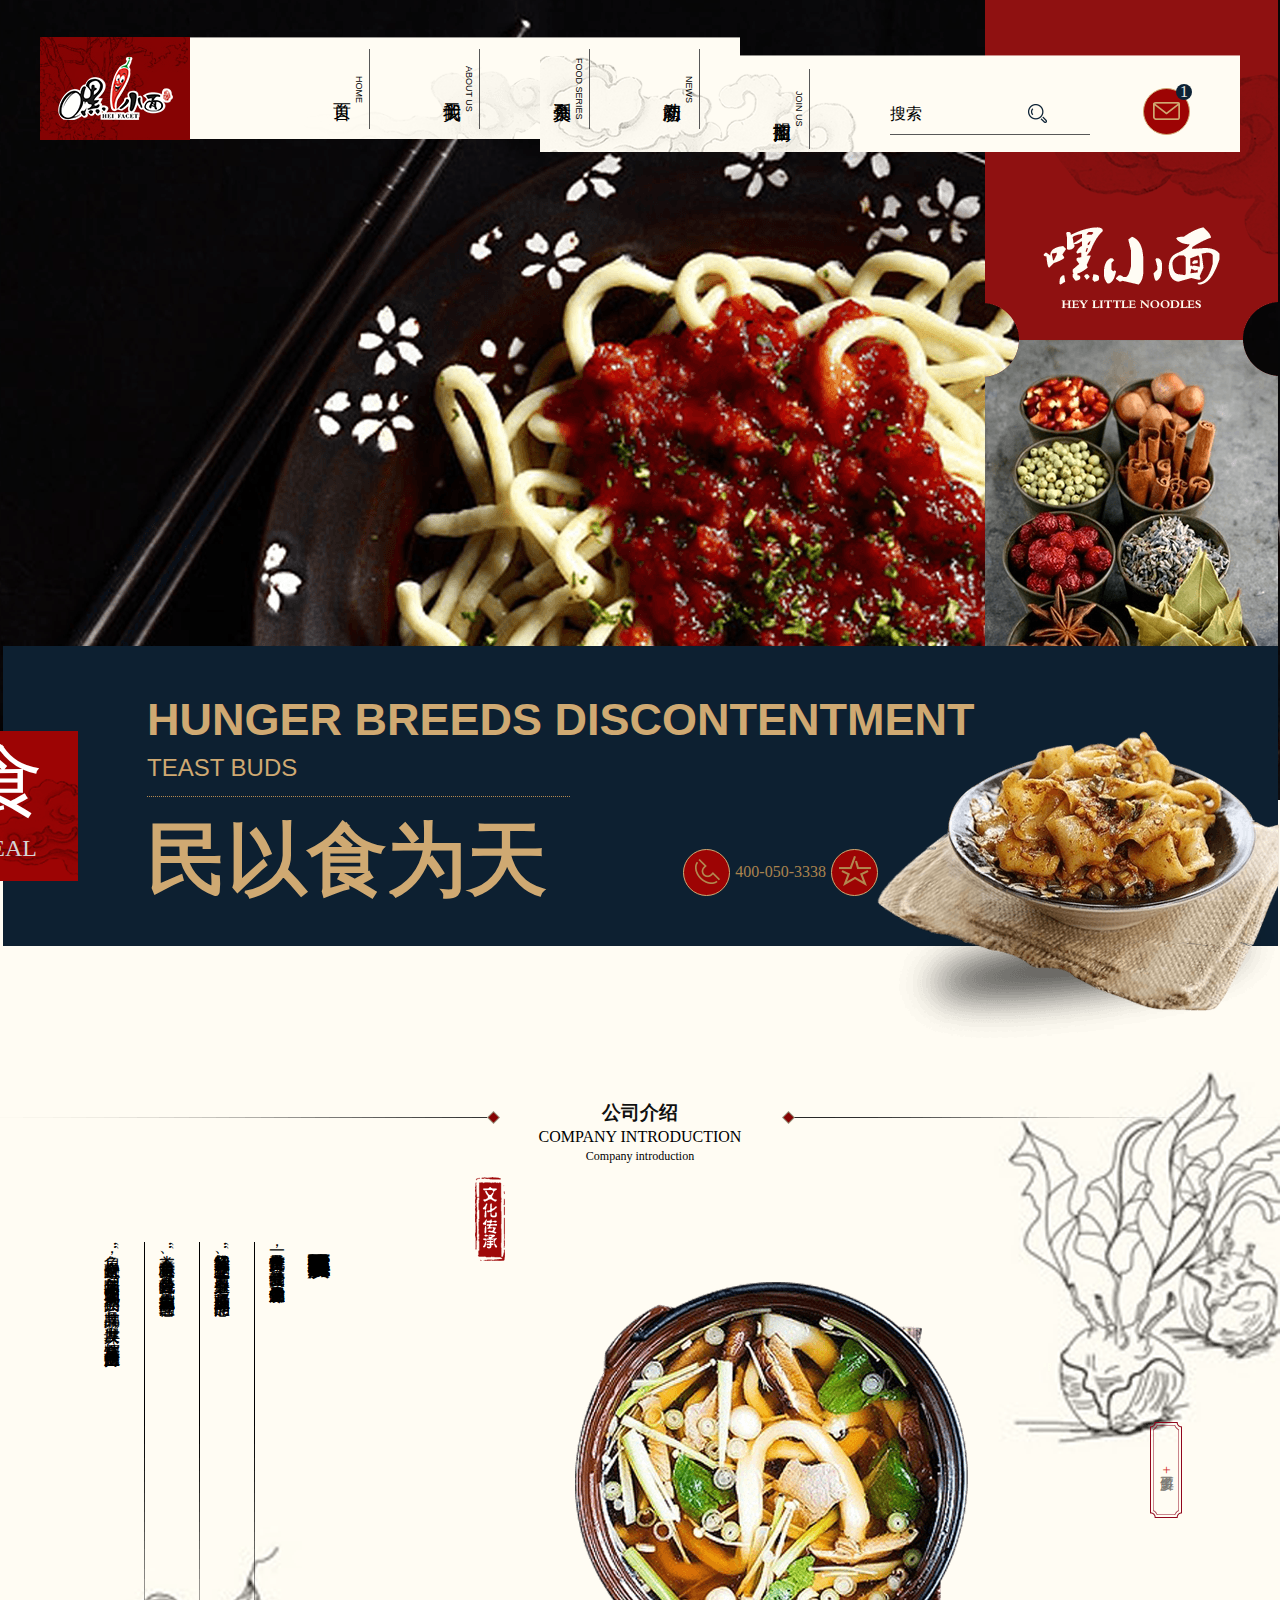
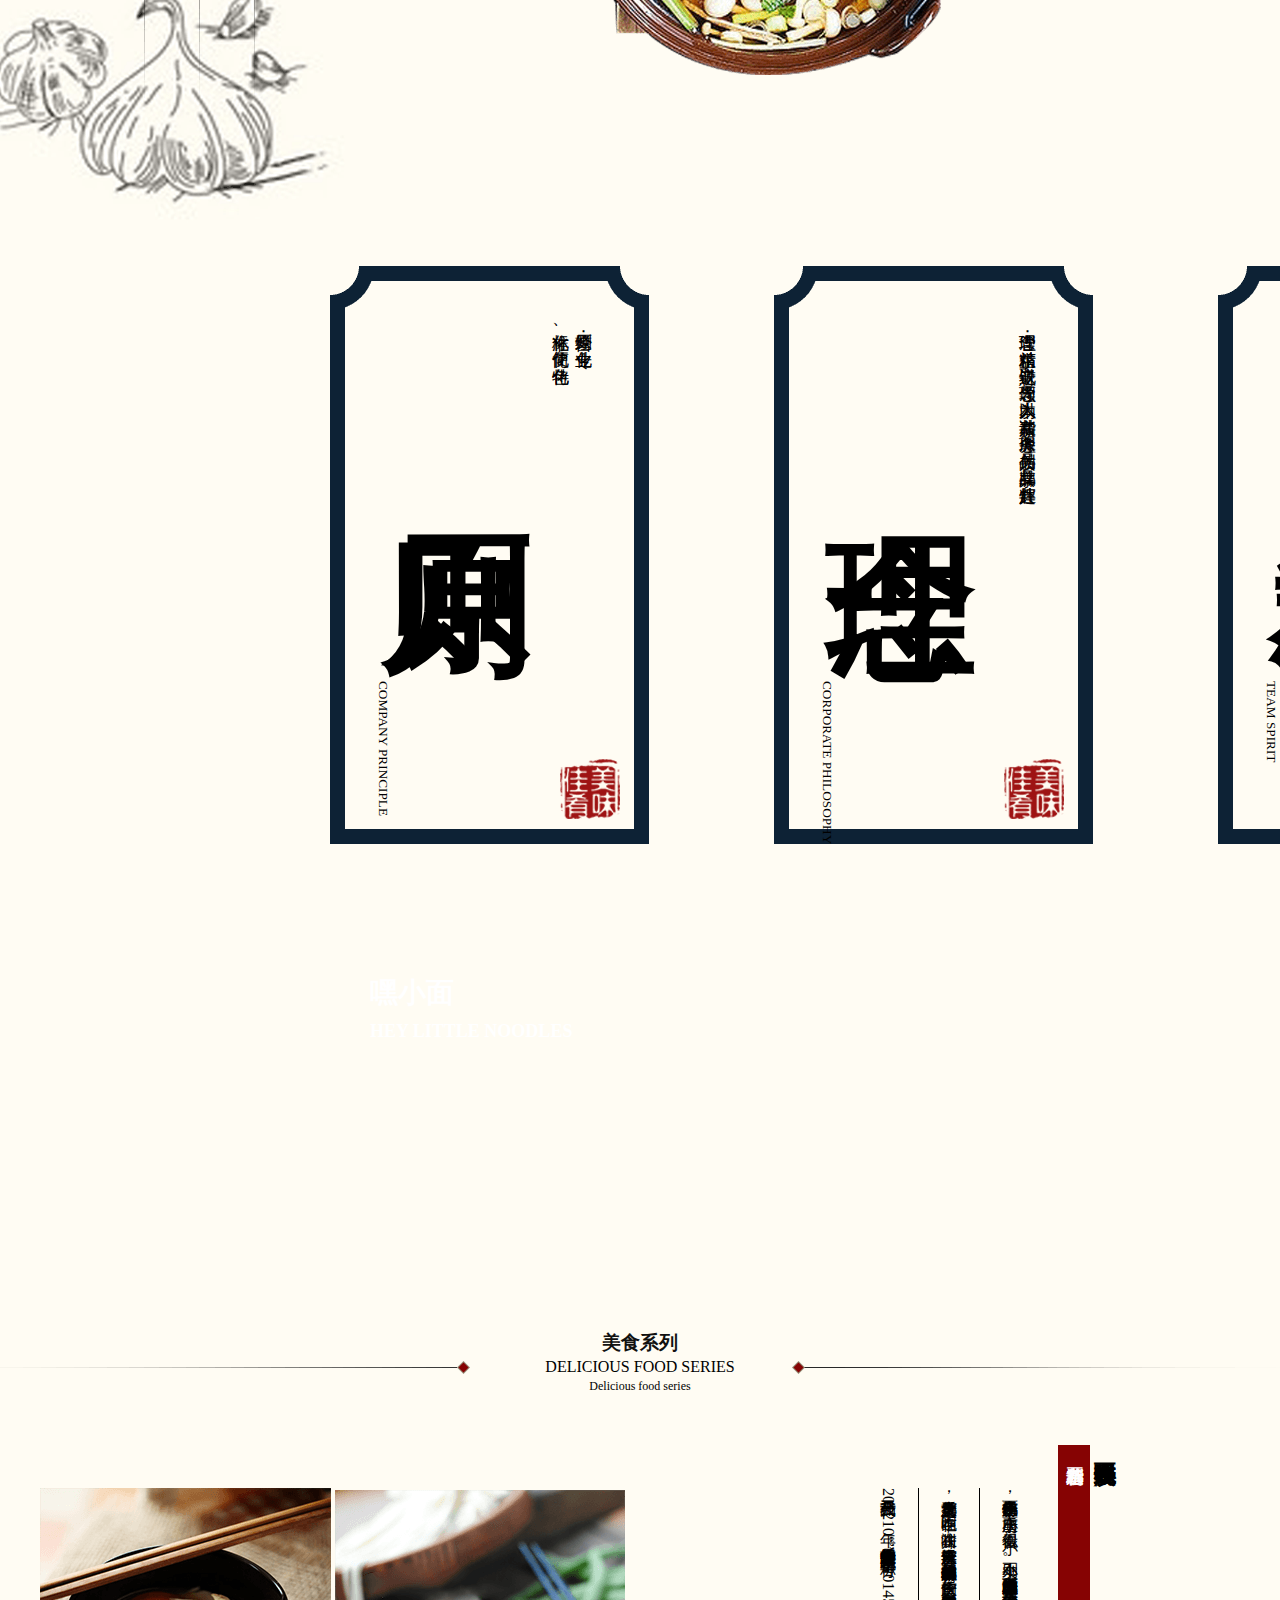
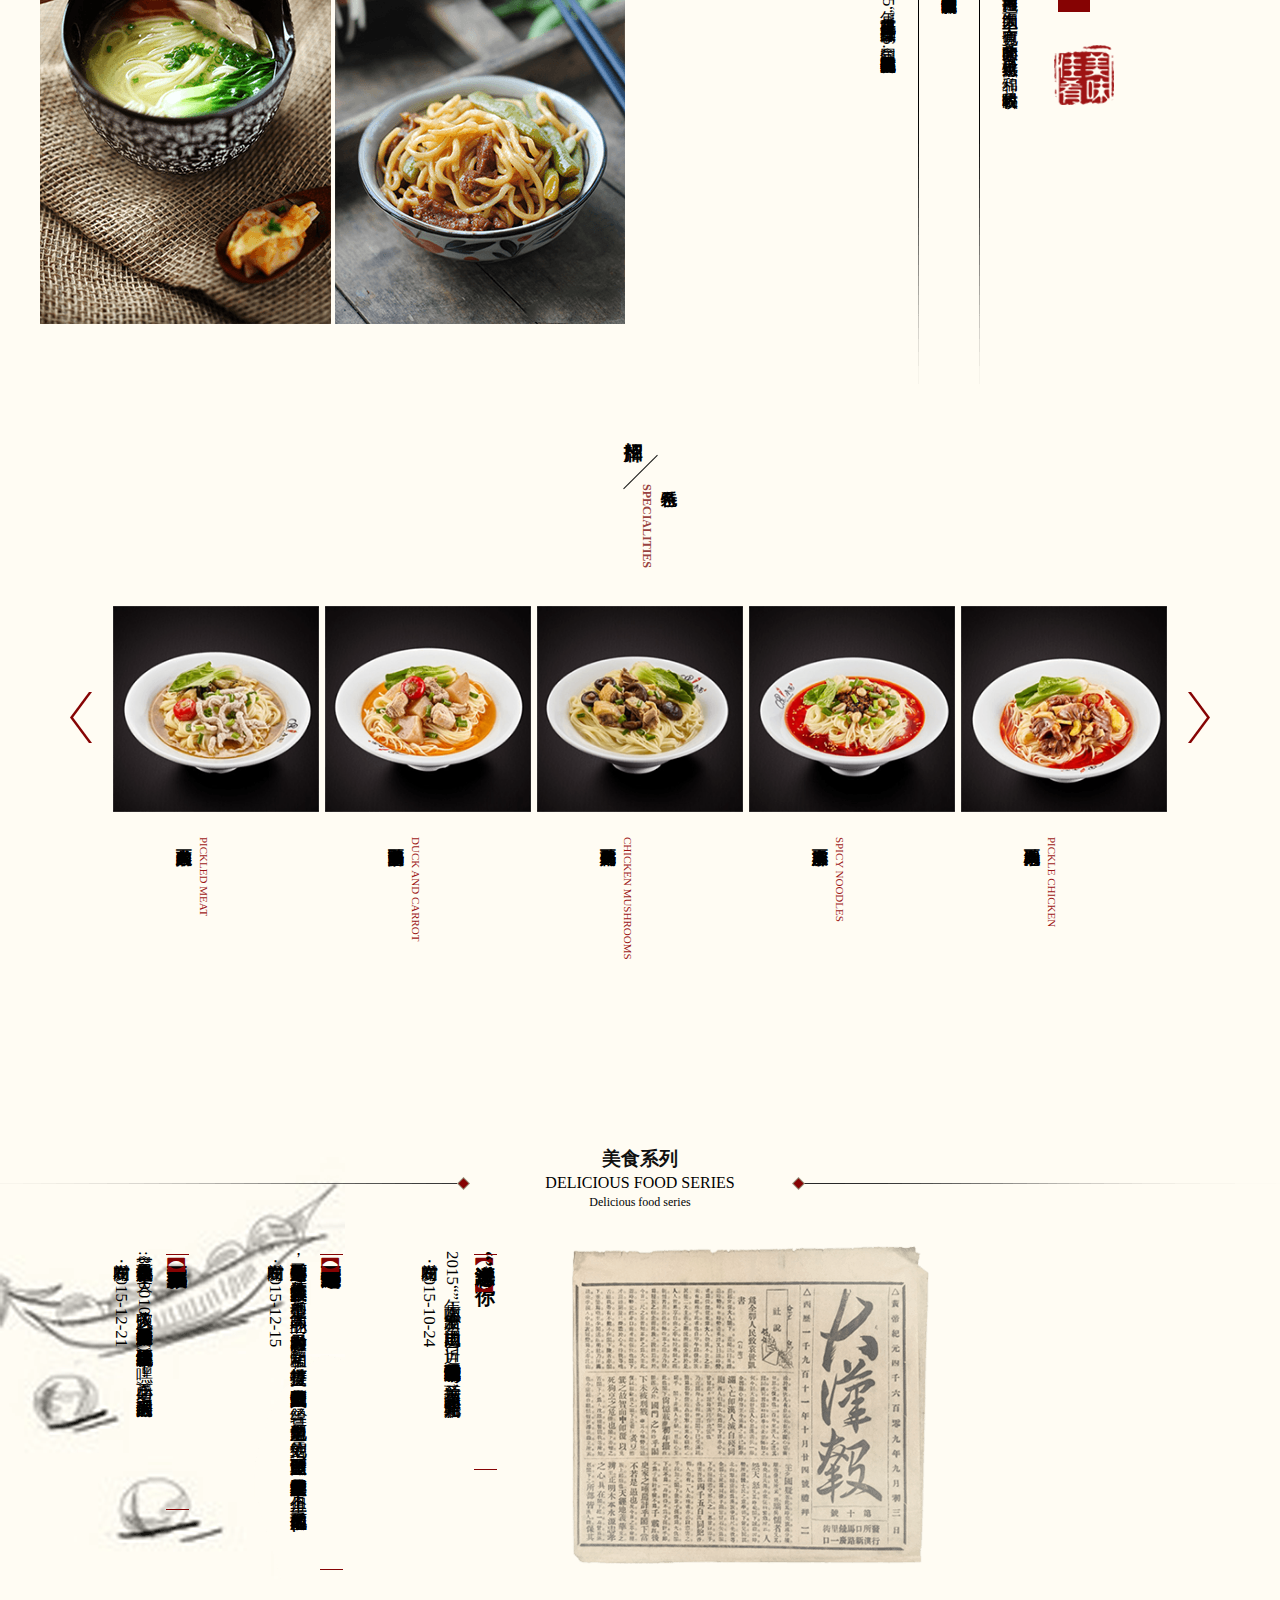
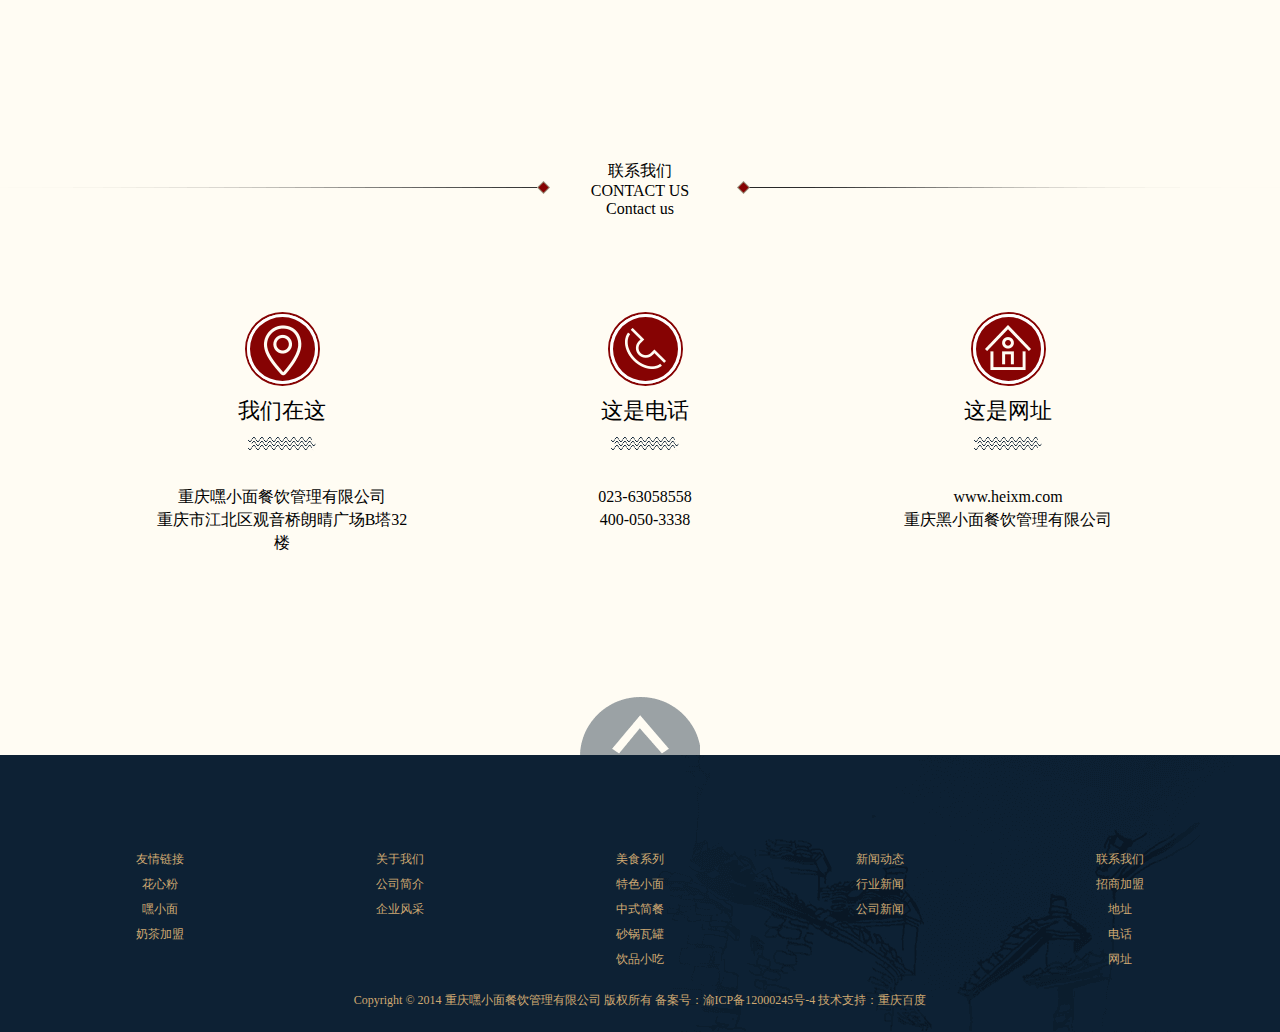
==== commit 1b4b903a: "changes title && json" ====
--- a/heinoodle/index.html
+++ b/heinoodle/index.html
@@ -2,7 +2,7 @@
 <html lang="en">
 <head>
     <meta charset="UTF-8">
-    <title>index</title>
+    <title>嘿小面</title>
 </head>
 <link href="css/style.css" rel="stylesheet">
 <link href="css/content.css" rel="stylesheet">
